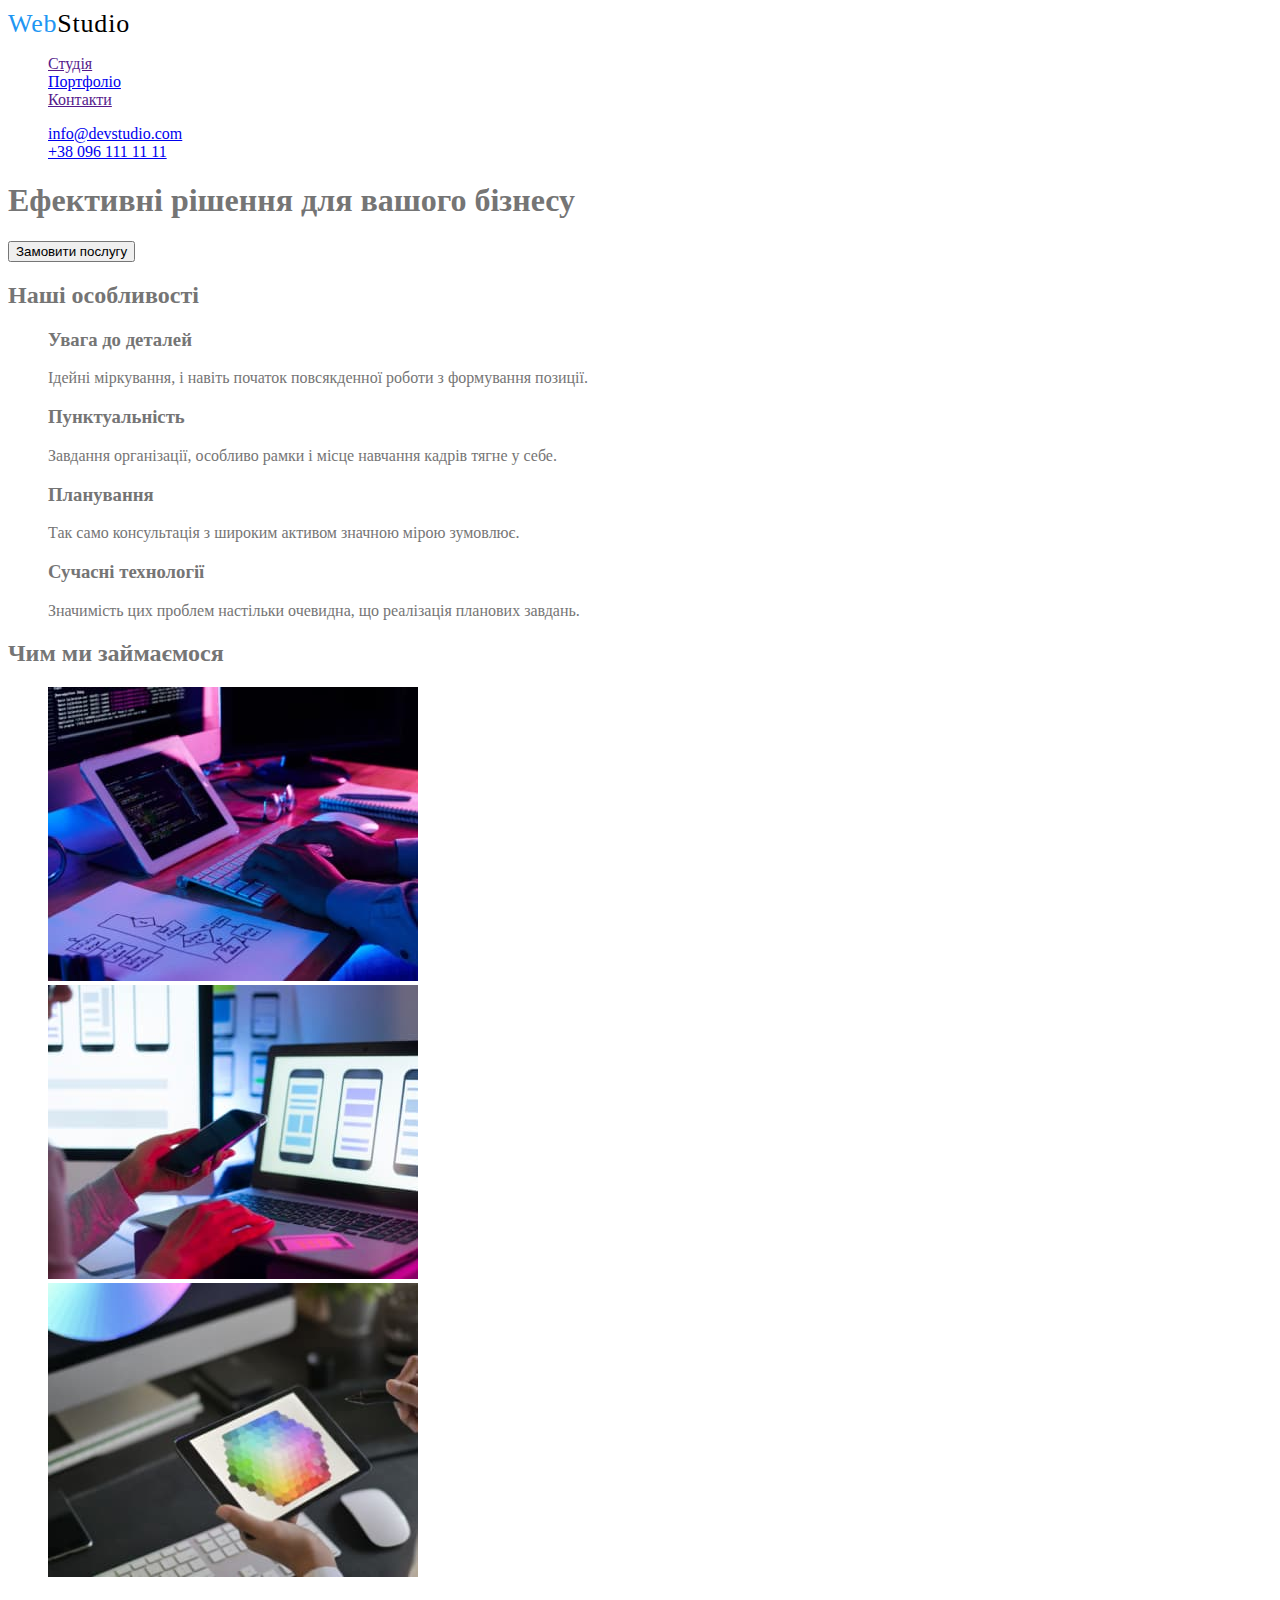
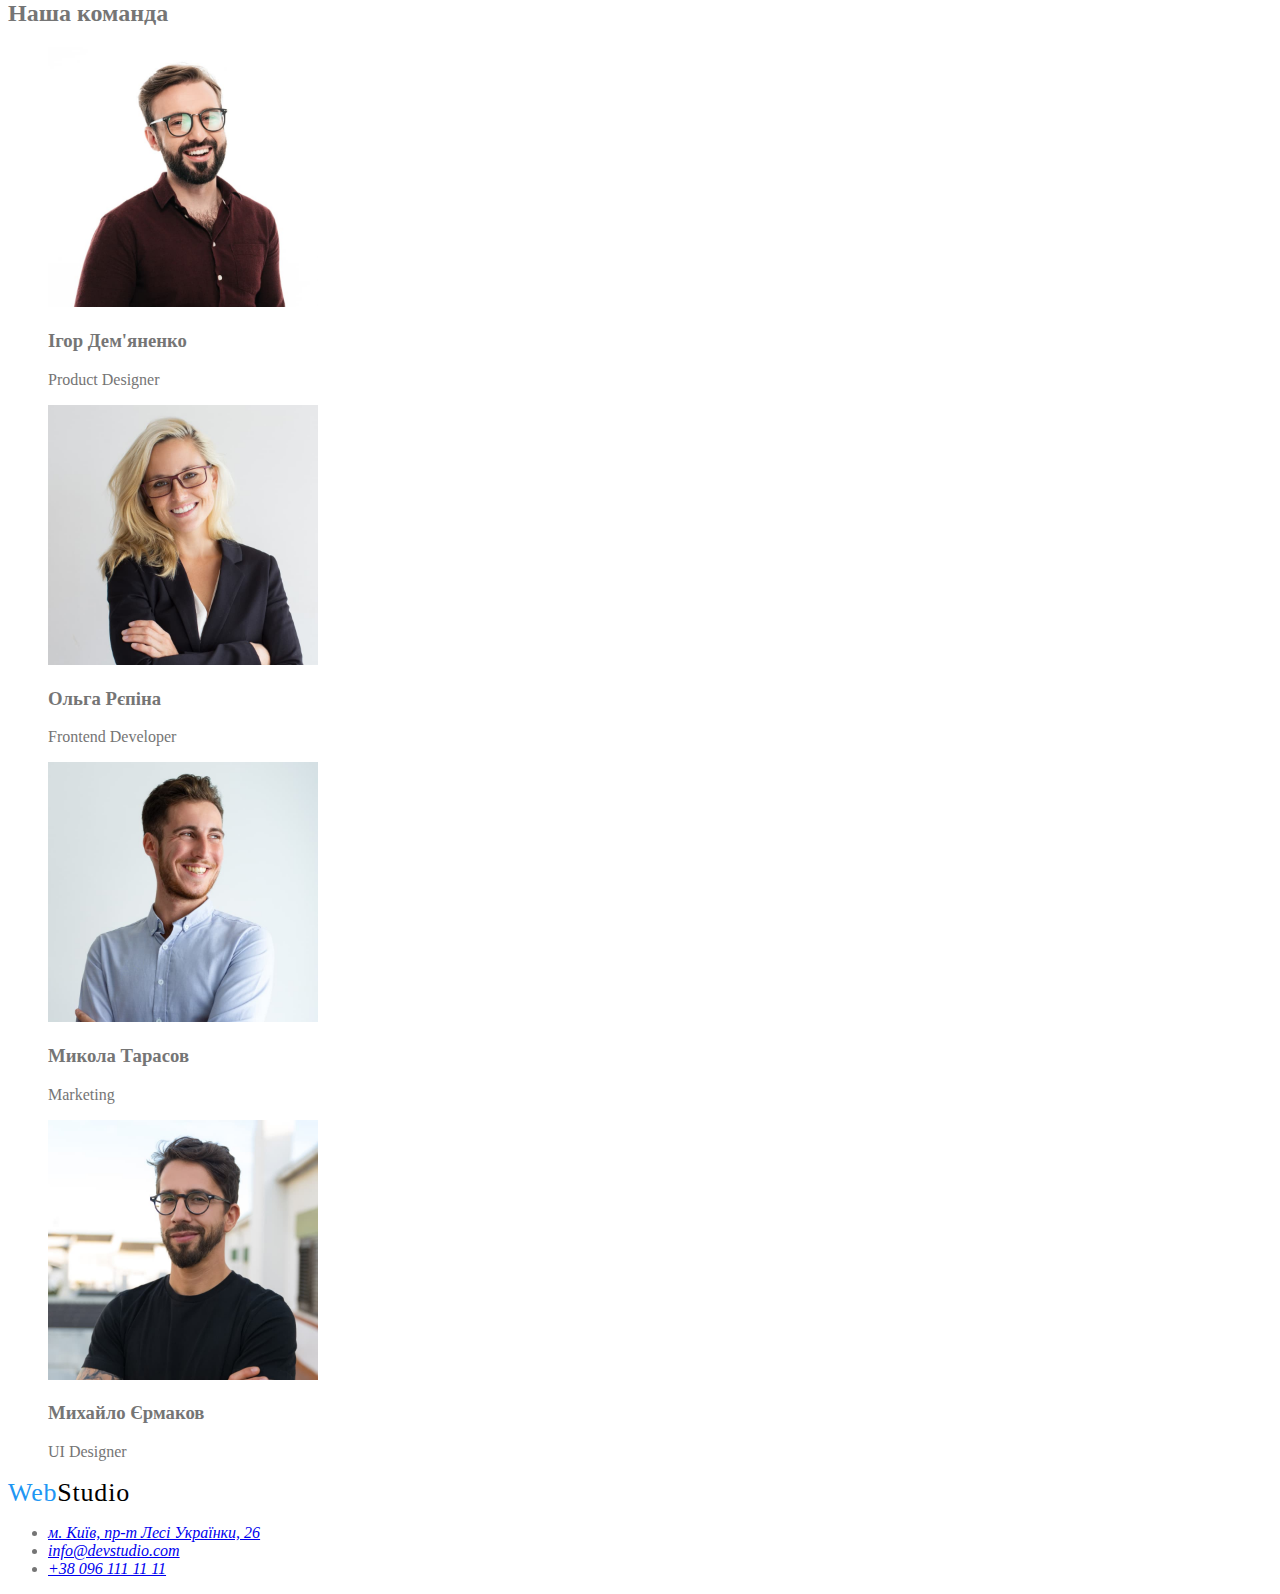
==== index.html @ 3d416637 "added css/classes/fixed some issues" ====
<!DOCTYPE html>
<html lang="uk">
  <head>
    <meta charset="UTF-8" />
    <meta http-equiv="X-UA-Compatible" content="IE=edge" />
    <meta name="viewport" content="width=device-width, initial-scale=1.0" />
    <title>WebStudio</title>
    <link rel="stylesheet" type="text/css" href="./css/styles.css" />
  </head>
  <body>
    <header class="page-header">
      <nav>
        <a href="/" class="logo">Web<span class="studio">Studio</span></a>

        <ul class="site-nav">
          <li><a href="" class="link">Студія</a></li>
          <li><a href="./portfolio.html" class="link">Портфоліо</a></li>
          <li><a href="" class="link">Контакти</a></li>
        </ul>
      </nav>
      <ul class="contact-list">
        <li>
          <a href="mailto:info@devstudio.com" class="mail">info@devstudio.com </a>
        </li>
        <li><a href="tel:+380961111111" class="tel">+38 096 111 11 11</a></li>
      </ul>
    </header>
    <main>
      <section class="hero">
        <h1 class="hero-title">Ефективні рішення для вашого бізнесу</h1>
        <button type="button">Замовити послугу</button>
      </section>
      <section class="section">
        <h2 class="section-title">Наші особливості</h2>
        <ul class="list">
          <li>
            <h3>Увага до деталей</h3>
            <p>Ідейні міркування, і навіть початок повсякденної роботи з формування позиції.</p>
          </li>
          <li>
            <h3>Пунктуальність</h3>
            <p>Завдання організації, особливо рамки і місце навчання кадрів тягне у себе.</p>
          </li>
          <li>
            <h3>Планування</h3>
            <p>Так само консультація з широким активом значною мірою зумовлює.</p>
          </li>
          <li>
            <h3>Сучасні технології</h3>
            <p>Значимість цих проблем настільки очевидна, що реалізація планових завдань.</p>
          </li>
        </ul>
      </section>
      <section class="section">
        <h2 class="section-title">Чим ми займаємося</h2>
        <ul class="list">
          <li><img src="./images/img1.jpg" alt="веб-розробка" width="370" /></li>
          <li><img src="./images/img2.jpg" alt="мобільна-розробка" width="370" /></li>
          <li><img src="./images/img3.jpg" alt="веб-дизайн" width="370" /></li>
        </ul>
      </section>
      <section class="section">
        <h2 class="section-title">Наша команда</h2>
        <ul class="list">
          <li>
            <img src="./images/image1.jpg" alt="фото-продакт-дизайнера" width="270" height="260" />
            <h3>Ігор Дем'яненко</h3>
            <p lang="en">Product Designer</p>
          </li>
          <li>
            <img
              src="./images/image2.jpg"
              alt="фото-фронт-енд-розробника"
              width="270"
              height="260"
            />
            <h3>Ольга Рєпіна</h3>
            <p lang="en">Frontend Developer</p>
          </li>
          <li>
            <img src="./images/image3.jpg" alt="фото-маркетолога" width="270" height="260" />
            <h3>Микола Тарасов</h3>
            <p lang="en">Marketing</p>
          </li>
          <li>
            <img src="./images/image4.jpg" alt="фото-юай-розробника" width="270" height="260" />
            <h3>Михайло Єрмаков</h3>
            <p lang="en">UI Designer</p>
          </li>
        </ul>
      </section>
    </main>

    <footer class="page-footer">
      <a href="/" class="logo">Web<span class="studio">Studio</span></a>

      <address>
        <ul class="contact-list-f">
          <li>
            <a
              href="https://goo.gl/maps/CPtrU1FHBa2aNyZL9"
              target="_blank"
              rel="noopener noreferrer nofollow"
              class="adress"
              >м. Київ, пр-т Лесі Українки, 26</a
            >
          </li>
          <li>
            <a href="mailto:info@devstudio.com" class="mail">info@devstudio.com </a>
          </li>
          <li><a href="tel:+380961111111" class="tel">+38 096 111 11 11</a></li>
        </ul>
      </address>
    </footer>
  </body>
</html>
---- css/styles.css ----
:root {
    --primary-text-color: rgba(117, 117, 117, 1);
    --title-text-color: rgba(33, 33, 33, 1);
    --accent-color: #2196F3;
    --alt-color: #ffffff;
}
/* logo */
.logo {
   color: var(--accent-color);
font-family: 'Raleway';
    font-size: 26px;
    line-height: 31px;
   letter-spacing: 0.03em;
text-decoration: none;
}
/* second part of the logo */
.studio {
    color: #000000;
    }
body {
    background-color: #fff;
    color: rgba(117, 117, 117, 1);
}

.list, .site-nav, .contact-list {
    list-style: none;
}
.site-nav .link:hover,
.site-nav .link:focus {
    color: var(--accent-color);
}
.contact-list:hover,
.contact-list:focus {
color: var(--accent-color);

}
.contact-list {
    color: rgba(117, 117, 117, 1);
    text-decoration: none;
}
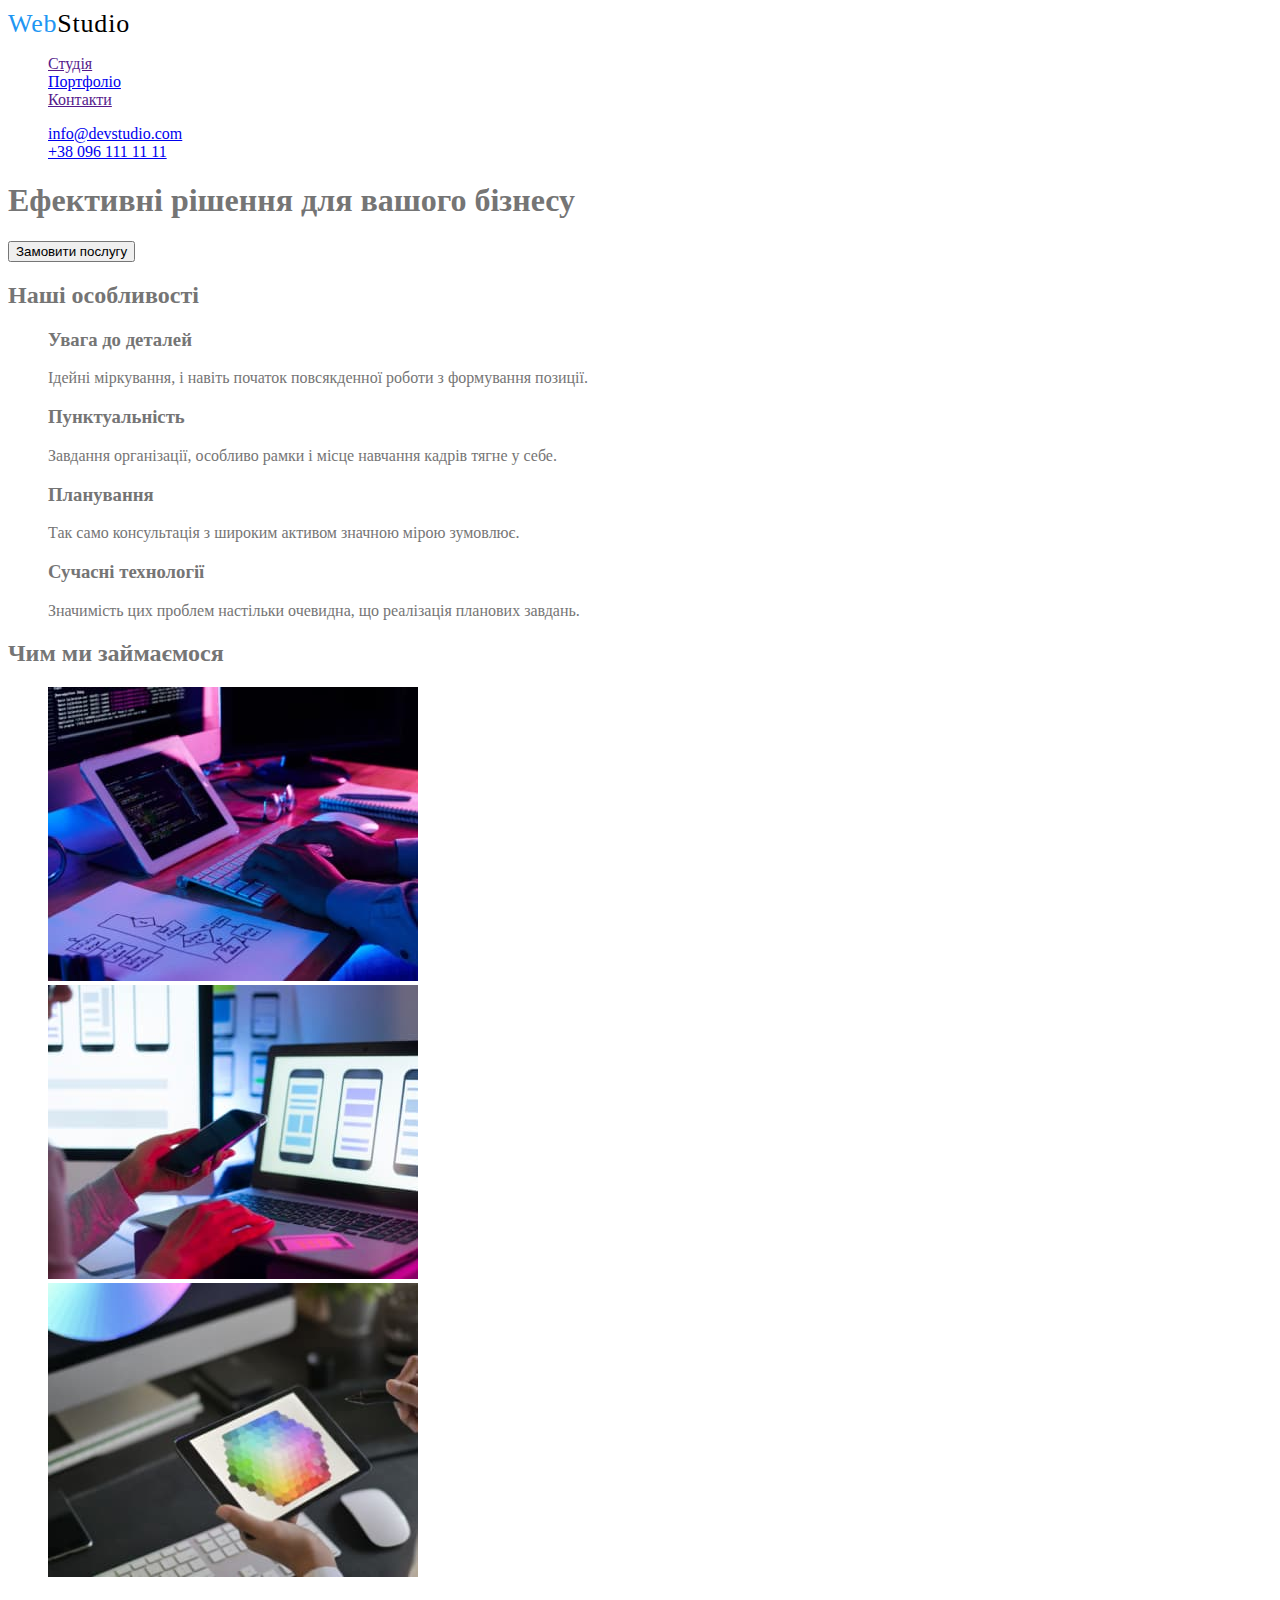
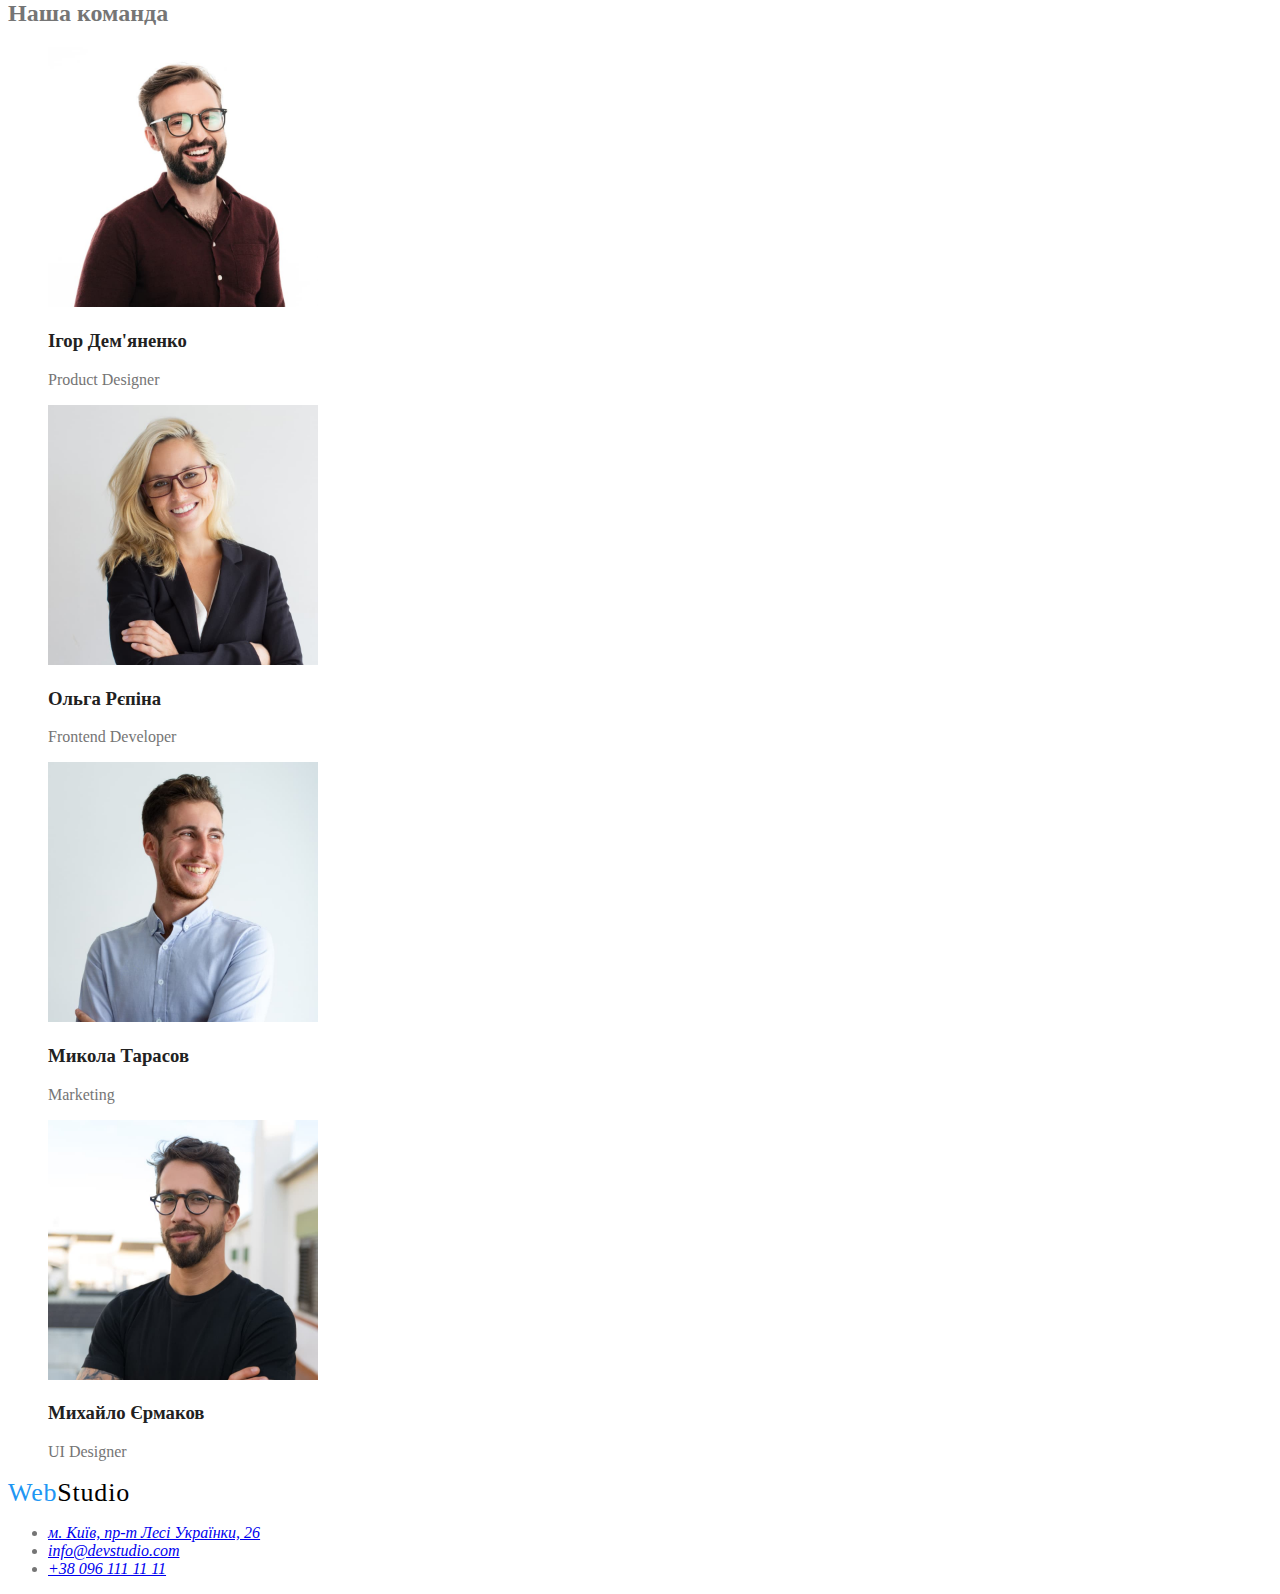
==== commit ae54bf54: "added classes/selectors" ====
--- a/index.html
+++ b/index.html
@@ -64,8 +64,8 @@
         <ul class="list">
           <li>
             <img src="./images/image1.jpg" alt="фото-продакт-дизайнера" width="270" height="260" />
-            <h3>Ігор Дем'яненко</h3>
-            <p lang="en">Product Designer</p>
+            <h3 class="team">Ігор Дем'яненко</h3>
+            <p lang="en" class="proffesion">Product Designer</p>
           </li>
           <li>
             <img
@@ -74,18 +74,18 @@
               width="270"
               height="260"
             />
-            <h3>Ольга Рєпіна</h3>
-            <p lang="en">Frontend Developer</p>
+            <h3 class="team">Ольга Рєпіна</h3>
+            <p lang="en" class="proffesion">Frontend Developer</p>
           </li>
           <li>
             <img src="./images/image3.jpg" alt="фото-маркетолога" width="270" height="260" />
-            <h3>Микола Тарасов</h3>
-            <p lang="en">Marketing</p>
+            <h3 class="team">Микола Тарасов</h3>
+            <p lang="en" class="proffesion">Marketing</p>
           </li>
           <li>
             <img src="./images/image4.jpg" alt="фото-юай-розробника" width="270" height="260" />
-            <h3>Михайло Єрмаков</h3>
-            <p lang="en">UI Designer</p>
+            <h3 class="team">Михайло Єрмаков</h3>
+            <p lang="en" class="proffesion">UI Designer</p>
           </li>
         </ul>
       </section>
--- a/css/styles.css
+++ b/css/styles.css
@@ -38,6 +38,13 @@
     color: rgba(117, 117, 117, 1);
     text-decoration: none;
 }
+.team, .project-name {
+color: var(--title-text-color);
+font-family: roboto;
+}
+.proffesion, .project-info {
+    color: var(--primary-text-color);
+}
 
 
 
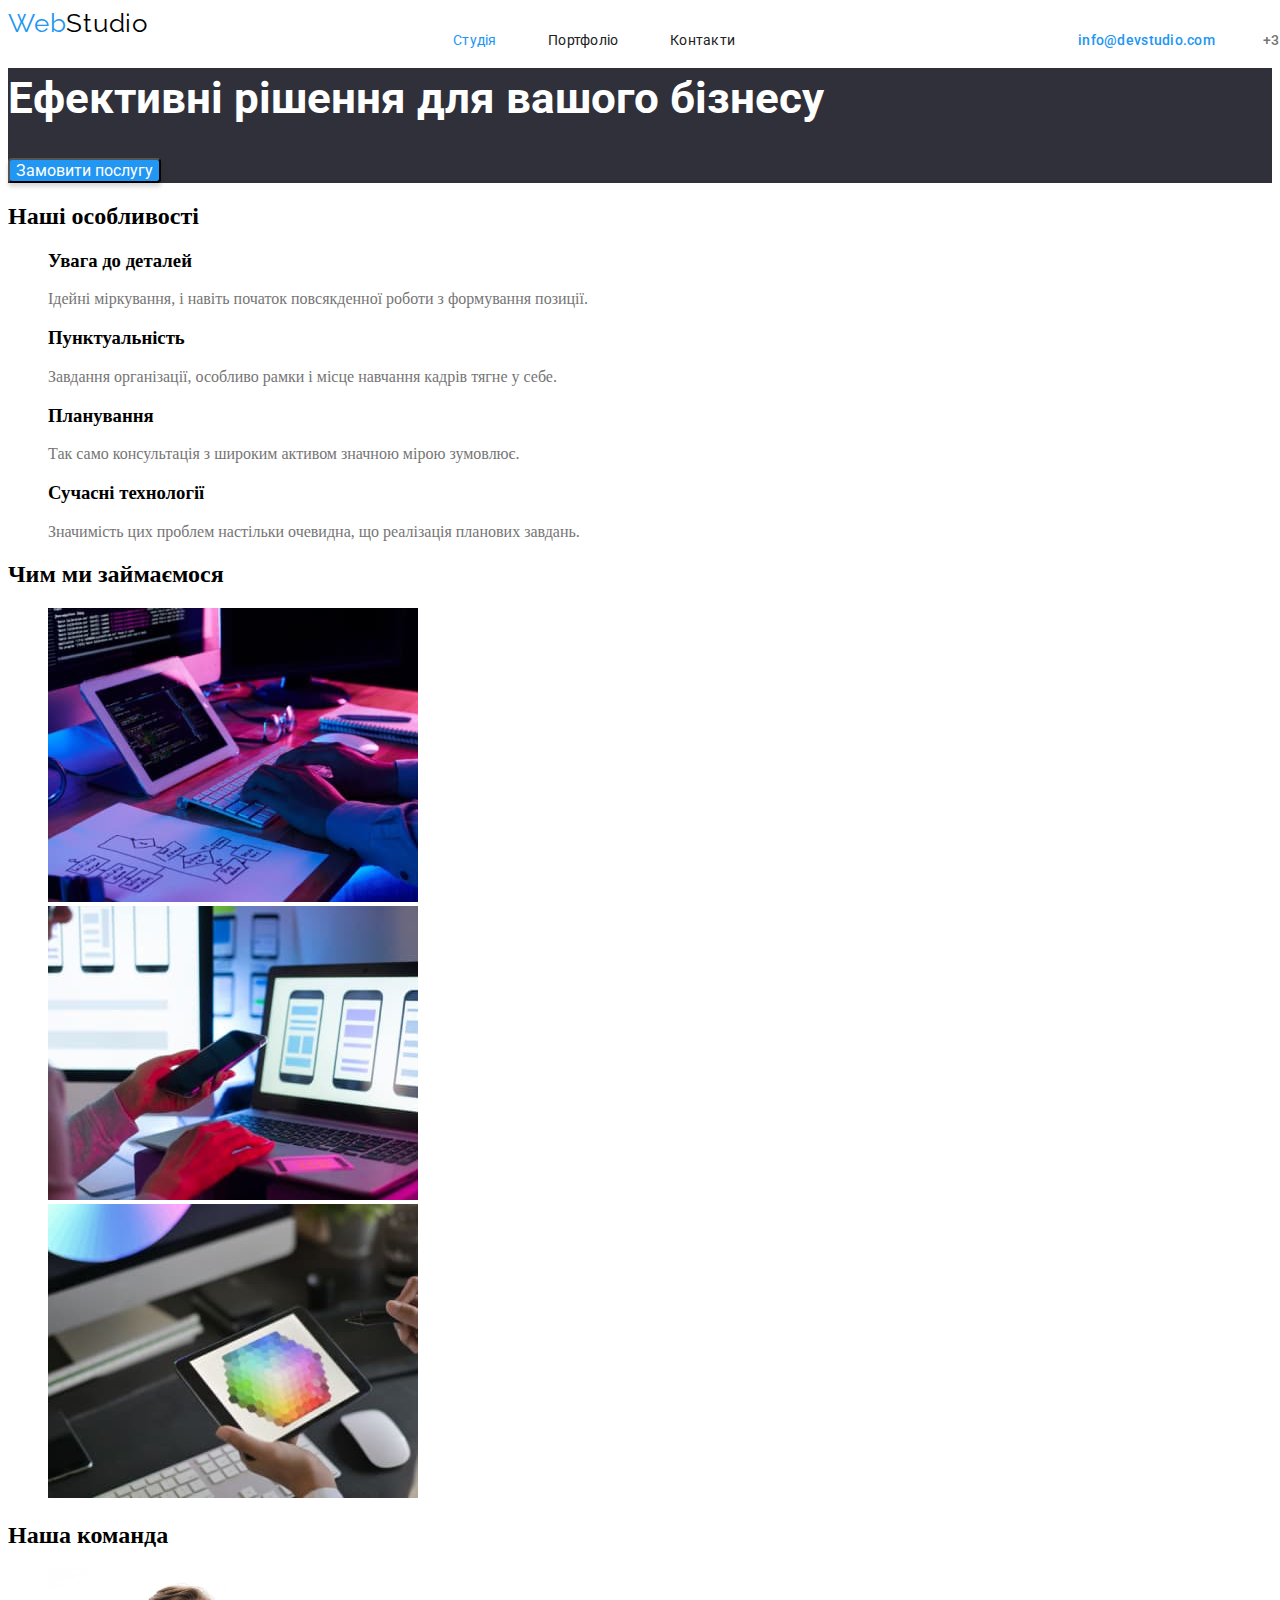
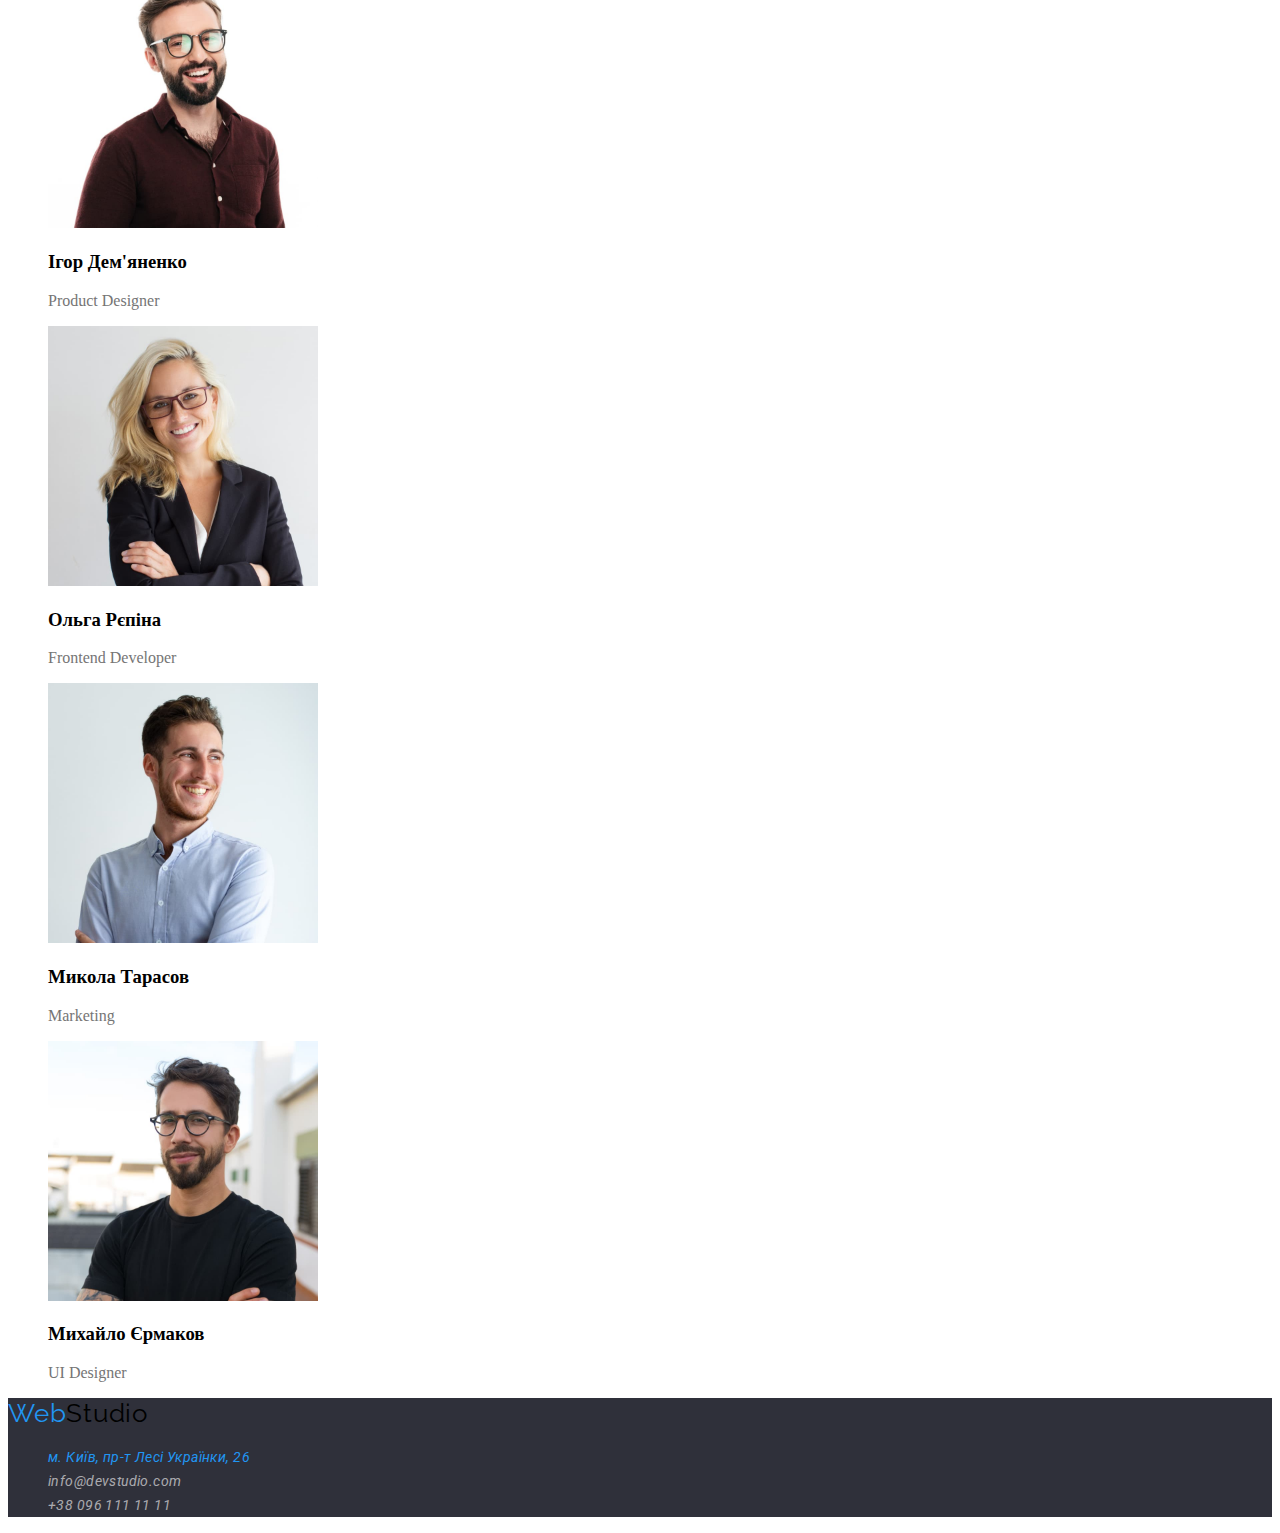
==== commit 0e88ae85: "added header and footer styling" ====
--- a/index.html
+++ b/index.html
@@ -5,49 +5,63 @@
     <meta http-equiv="X-UA-Compatible" content="IE=edge" />
     <meta name="viewport" content="width=device-width, initial-scale=1.0" />
     <title>WebStudio</title>
+    <link rel="preconnect" href="https://fonts.googleapis.com" />
+    <link rel="preconnect" href="https://fonts.gstatic.com" crossorigin />
+    <link
+      href="https://fonts.googleapis.com/css2?family=Raleway:wght@700&family=Roboto:wght@400;500;700;900&display=swap"
+      rel="stylesheet"
+    />
     <link rel="stylesheet" type="text/css" href="./css/styles.css" />
   </head>
   <body>
     <header class="page-header">
       <nav>
-        <a href="/" class="logo">Web<span class="studio">Studio</span></a>
+        <a href="/" class="logo">Web<span class="studio-word">Studio</span></a>
 
         <ul class="site-nav">
-          <li><a href="" class="link">Студія</a></li>
-          <li><a href="./portfolio.html" class="link">Портфоліо</a></li>
-          <li><a href="" class="link">Контакти</a></li>
+          <li><a href="" class="studio">Студія</a></li>
+          <li><a href="./portfolio.html" class="portfolio">Портфоліо</a></li>
+          <li><a href="" class="contacts">Контакти</a></li>
         </ul>
       </nav>
-      <ul class="contact-list">
+      <ul class="contacts-top">
         <li>
-          <a href="mailto:info@devstudio.com" class="mail">info@devstudio.com </a>
+          <a href="mailto:info@devstudio.com" class="mail-top">info@devstudio.com </a>
         </li>
-        <li><a href="tel:+380961111111" class="tel">+38 096 111 11 11</a></li>
+        <li><a href="tel:+380961111111" class="tel-top">+38 096 111 11 11</a></li>
       </ul>
     </header>
     <main>
       <section class="hero">
         <h1 class="hero-title">Ефективні рішення для вашого бізнесу</h1>
-        <button type="button">Замовити послугу</button>
+        <button type="button" class="order-button">Замовити послугу</button>
       </section>
-      <section class="section">
+      <section class="second-section">
         <h2 class="section-title">Наші особливості</h2>
         <ul class="list">
           <li>
             <h3>Увага до деталей</h3>
-            <p>Ідейні міркування, і навіть початок повсякденної роботи з формування позиції.</p>
+            <p class="section-text">
+              Ідейні міркування, і навіть початок повсякденної роботи з формування позиції.
+            </p>
           </li>
           <li>
             <h3>Пунктуальність</h3>
-            <p>Завдання організації, особливо рамки і місце навчання кадрів тягне у себе.</p>
+            <p class="section-text">
+              Завдання організації, особливо рамки і місце навчання кадрів тягне у себе.
+            </p>
           </li>
           <li>
             <h3>Планування</h3>
-            <p>Так само консультація з широким активом значною мірою зумовлює.</p>
+            <p class="section-text">
+              Так само консультація з широким активом значною мірою зумовлює.
+            </p>
           </li>
           <li>
             <h3>Сучасні технології</h3>
-            <p>Значимість цих проблем настільки очевидна, що реалізація планових завдань.</p>
+            <p class="section-text">
+              Значимість цих проблем настільки очевидна, що реалізація планових завдань.
+            </p>
           </li>
         </ul>
       </section>
@@ -92,23 +106,23 @@
     </main>
 
     <footer class="page-footer">
-      <a href="/" class="logo">Web<span class="studio">Studio</span></a>
+      <a href="/" class="logo">Web<span class="studio-word">Studio</span></a>
 
       <address>
-        <ul class="contact-list-f">
+        <ul class="contacts-bottom">
           <li>
             <a
               href="https://goo.gl/maps/CPtrU1FHBa2aNyZL9"
               target="_blank"
               rel="noopener noreferrer nofollow"
-              class="adress"
+              class="adress-bottom"
               >м. Київ, пр-т Лесі Українки, 26</a
             >
           </li>
           <li>
-            <a href="mailto:info@devstudio.com" class="mail">info@devstudio.com </a>
+            <a href="mailto:info@devstudio.com" class="mail-bottom">info@devstudio.com </a>
           </li>
-          <li><a href="tel:+380961111111" class="tel">+38 096 111 11 11</a></li>
+          <li><a href="tel:+380961111111" class="tel-bottom">+38 096 111 11 11</a></li>
         </ul>
       </address>
     </footer>
--- a/css/styles.css
+++ b/css/styles.css
@@ -3,10 +3,11 @@
     --title-text-color: rgba(33, 33, 33, 1);
     --accent-color: #2196F3;
     --alt-color: #ffffff;
+    --alt-dark-color: #2F303A;
 }
 /* logo */
 .logo {
-   color: var(--accent-color);
+ color: var(--accent-color);
 font-family: 'Raleway';
     font-size: 26px;
     line-height: 31px;
@@ -14,36 +15,170 @@
 text-decoration: none;
 }
 /* second part of the logo */
-.studio {
+.studio-word {
     color: #000000;
     }
-body {
+.body {
     background-color: #fff;
-    color: rgba(117, 117, 117, 1);
+    color: rgba(33, 33, 33, 1);
+    font-family: 'Roboto', sans-serif;
 }
-
-.list, .site-nav, .contact-list {
+/* basic style fixing */
+.list, .site-nav, .contacts-top, .contacts-bottom {
     list-style: none;
 }
-.site-nav .link:hover,
-.site-nav .link:focus {
+/* hover prop */
+.studio, .portfolio, .contacts {
+    text-decoration: none;
+}
+.studio {
+    position: absolute;
+        width: 45px;
+        height: 16px;
+        left: 453px;
+        top: 32px;
+    
+        font-family: 'Roboto';
+        font-size: 14px;
+        line-height: 16px;
+        letter-spacing: 0.02em;
+    
+         color: #212121;
+}
+.portfolio {
+    position: absolute;
+        width: 72px;
+        height: 16px;
+        left: 548px;
+        top: 32px;
+    
+        font-family: 'Roboto';
+        font-size: 14px;
+        line-height: 16px;
+        letter-spacing: 0.02em;
+    
+        color: #212121;
+}
+.contacts {
+    position: absolute;
+        width: 64px;
+        height: 16px;
+        left: 670px;
+        top: 32px;
+    
+        font-family: 'Roboto';
+        font-size: 14px;
+        line-height: 16px;
+        letter-spacing: 0.02em;
+    
+        color: #212121;
+}
+.studio, .contacts:hover,
+.studio, .contacts:focus {
+color: var(--accent-color);
+}
+.portfolio:hover, 
+.portfolio:focus {
+color: var(--accent-color);
+}
+ /* contacts hover prop */
+    .mail-top, .tel-top, .mail-bottom, .tel-bottom, .adress-bottom {
+        text-decoration: none;
+    } 
+    .tel-top {
+        position: absolute;
+            width: 122px;
+            height: 16px;
+            left: 1263px;
+            top: 32px;
+        
+            font-family: 'Roboto';
+            font-style: normal;
+            font-weight: 500;
+            font-size: 14px;
+            line-height: 16px;
+            letter-spacing: 0.02em;
+        
+            color: #757575;
+    } 
+    .mail-top {
+    position: absolute;
+        width: 135px;
+        height: 16px;
+        left: 1078px;
+        top: 32px;
+    
+        font-family: 'Roboto';
+        font-style: normal;
+        font-weight: 500;
+        font-size: 14px;
+        line-height: 16px;
+        letter-spacing: 0.02em;
+    
+        color: #757575;
+    }
+.mail-top, .tel-top:hover,
+.mail-top, .tel-top:focus {
     color: var(--accent-color);
 }
-.contact-list:hover,
-.contact-list:focus {
-color: var(--accent-color);
-
+/* text for p */
+.proffesion, .section-text, .project-info {
+    color: var(--primary-text-color);
 }
-.contact-list {
-    color: rgba(117, 117, 117, 1);
-    text-decoration: none;
+/* footer prop */
+.page-footer {
+   background: var(--alt-dark-color);
 }
-.team, .project-name {
-color: var(--title-text-color);
-font-family: roboto;
+.adress-bottom {
+    
+    font-family: 'Roboto';
+    font-size: 14px;
+    line-height: 24px;
+    letter-spacing: 0.03em;
+    
+    color: #FFFFFF;
 }
-.proffesion, .project-info {
-    color: var(--primary-text-color);
+.mail-bottom {
+   font-family: 'Roboto';
+    font-size: 14px;
+    line-height: 24px;
+    letter-spacing: 0.03em;
+    color: rgba(255, 255, 255, 0.6);
+}
+.tel-bottom {
+    font-family: 'Roboto';
+    font-size: 14px;
+    line-height: 24px;
+    letter-spacing: 0.03em;
+    color: rgba(255, 255, 255, 0.6);
+}
+.adress-bottom, .mail-bottom:hover,
+.adress-bottom,.mail-bottom:focus {
+    color: var(--accent-color);
+}
+.tel-bottom:hover,
+.tel-bottom:focus {
+    color: var(--accent-color);
+}
+.hero {
+  background: var(--alt-dark-color);
+}
+.hero-title {
+    font-family: 'Roboto';
+        font-size: 44px;
+        line-height: 60px;
+    color: var(--alt-color);
+}
+.order-button {
+    
+        font-family: 'Roboto';
+        font-size: 16px;
+        color: var(--alt-color);
+}
+.order-button {
+background: #2196F3;
+box-shadow: 0px 4px 4px rgba(0, 0, 0, 0.15);
+border-radius: 4px;
 }
 
 
@@ -52,3 +187,4 @@
 
 
 
+
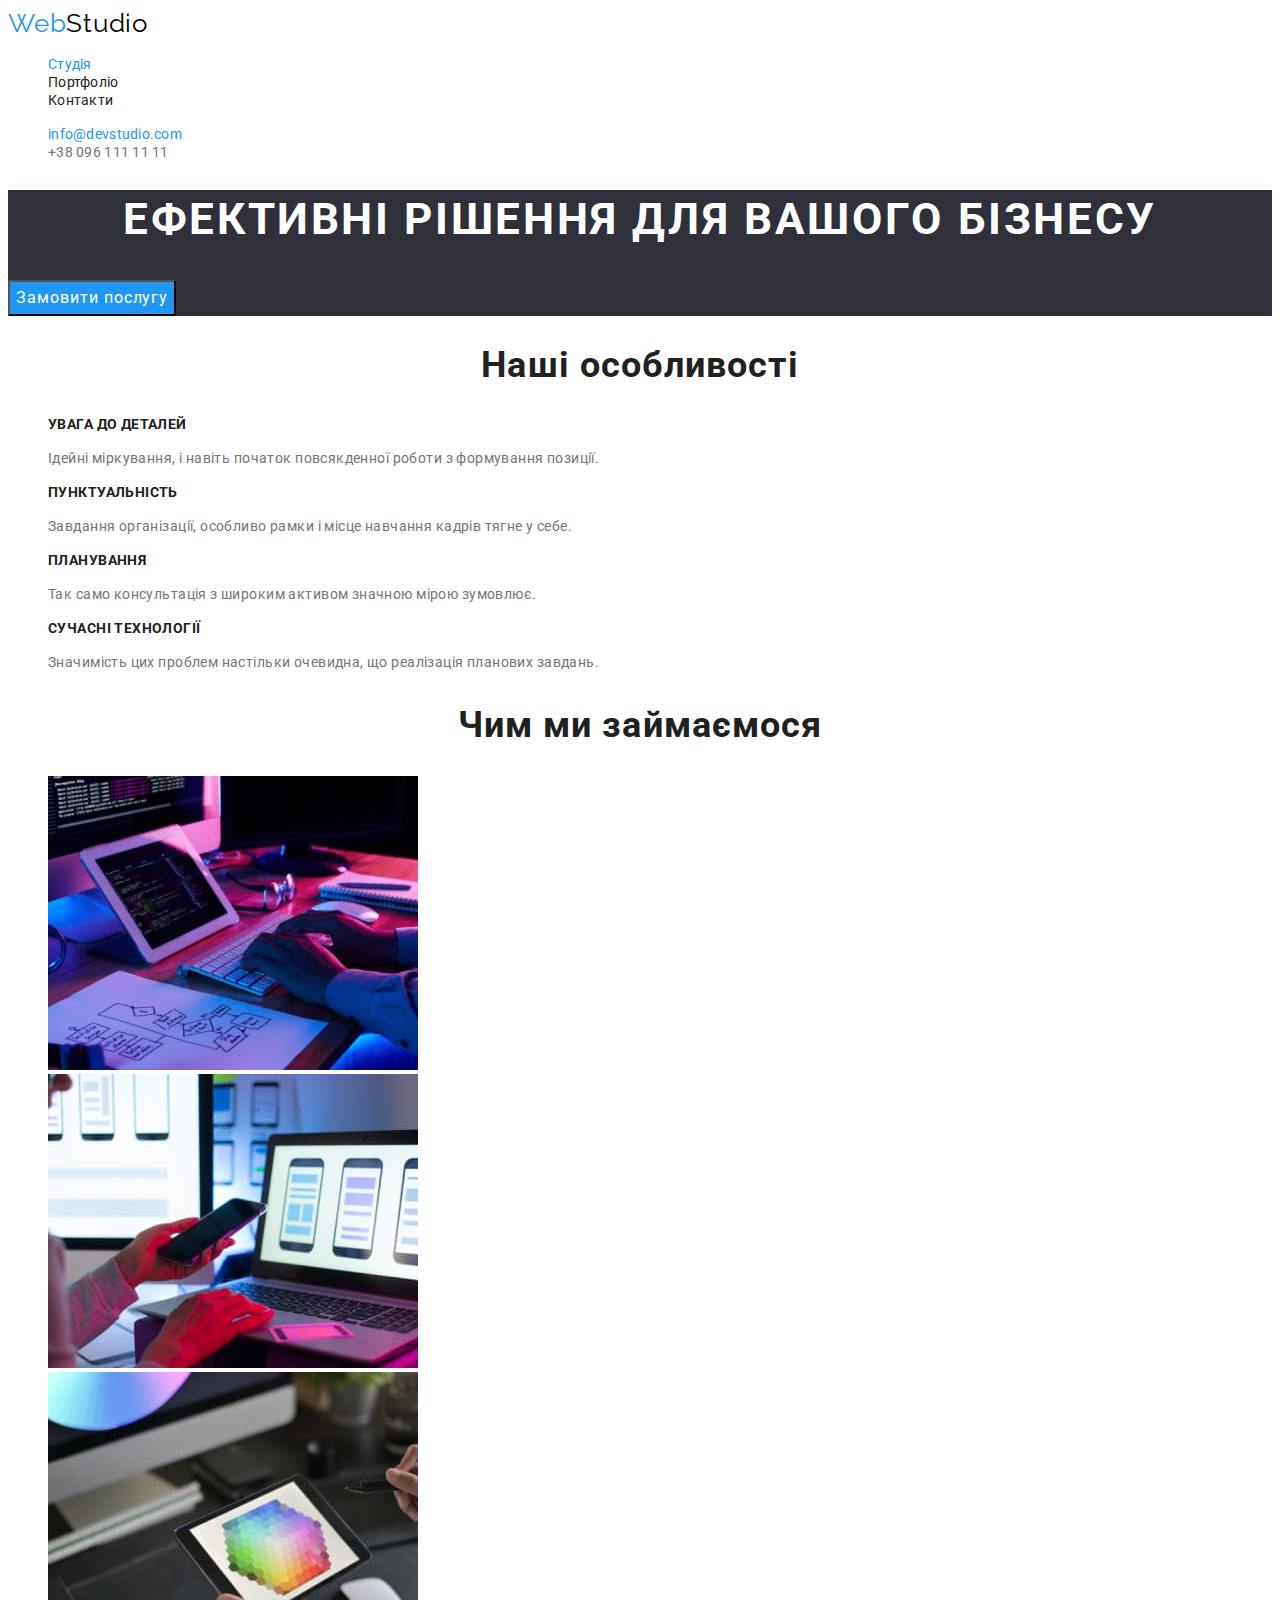
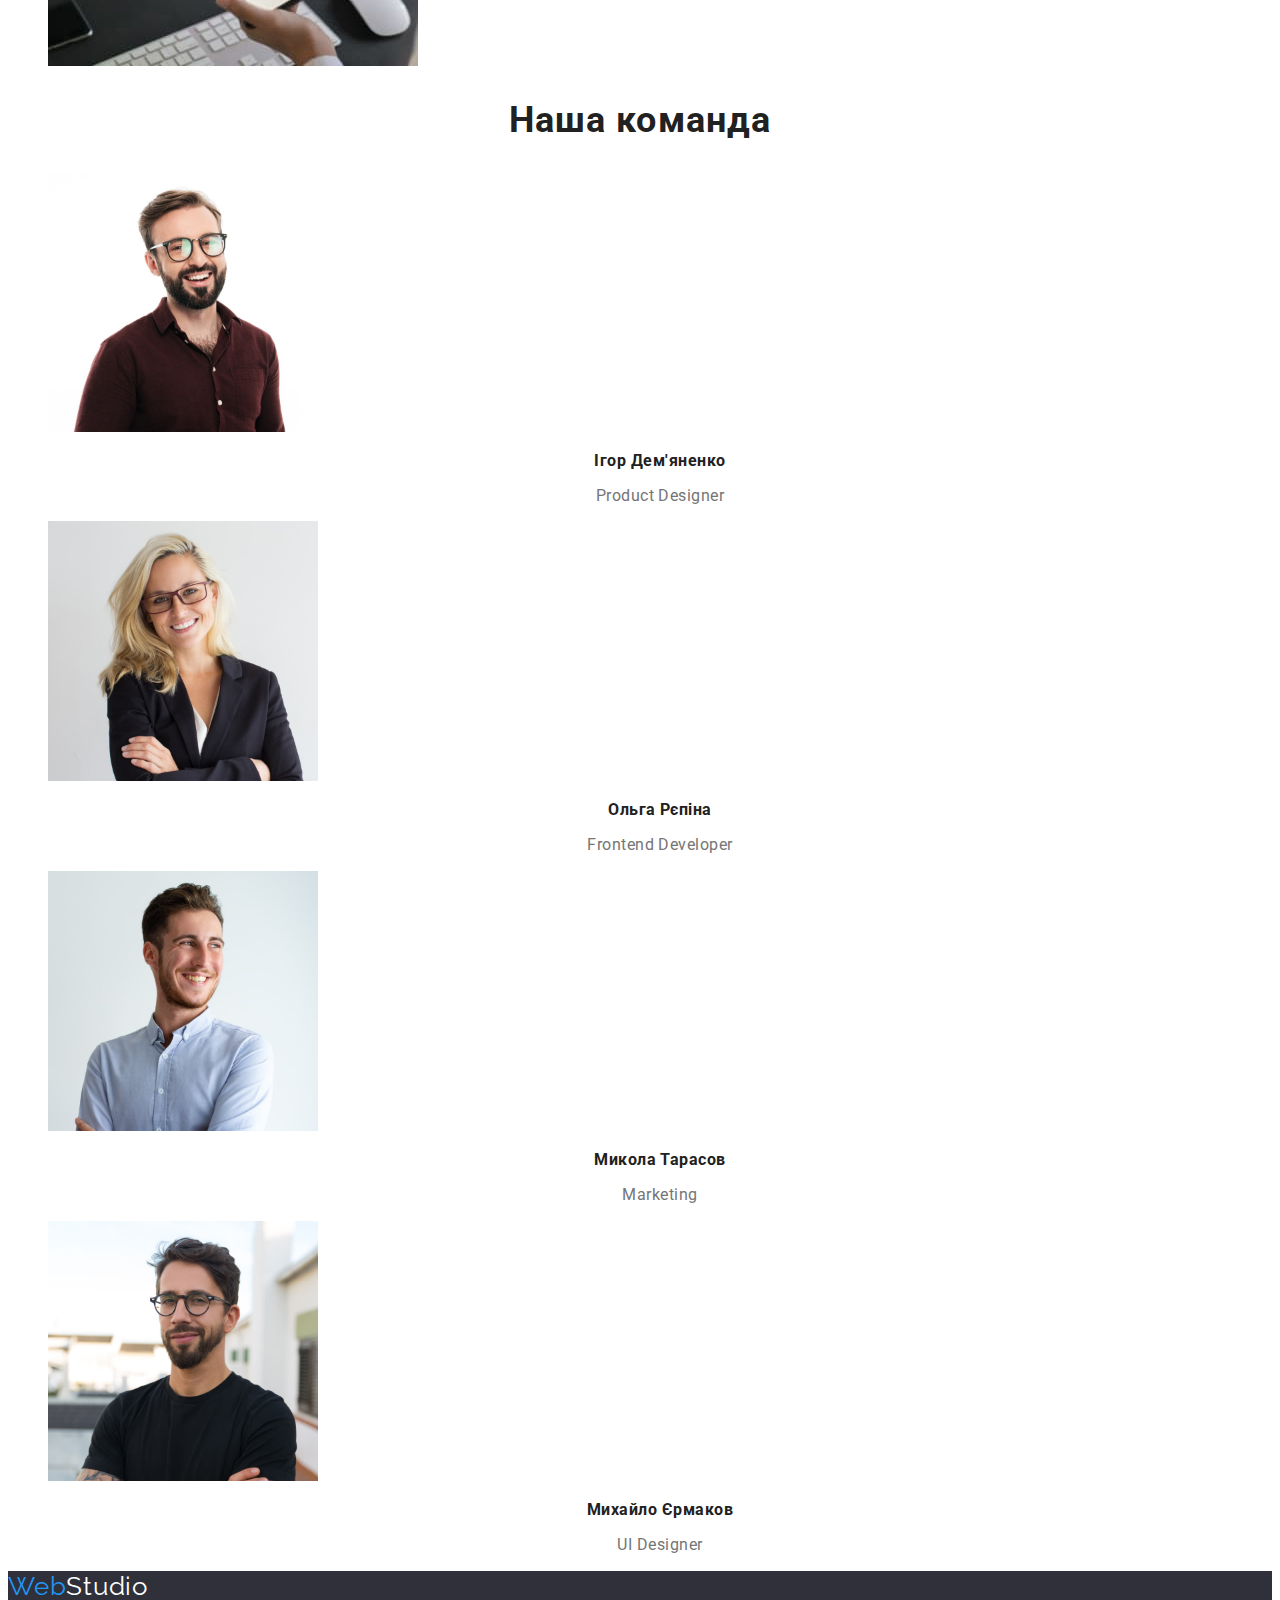
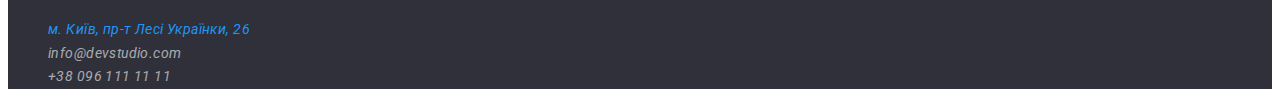
==== commit 8c33337f: "fixed class names, added text prop" ====
--- a/index.html
+++ b/index.html
@@ -40,25 +40,25 @@
         <h2 class="section-title">Наші особливості</h2>
         <ul class="list">
           <li>
-            <h3>Увага до деталей</h3>
+            <h3 class="info-title">Увага до деталей</h3>
             <p class="section-text">
               Ідейні міркування, і навіть початок повсякденної роботи з формування позиції.
             </p>
           </li>
           <li>
-            <h3>Пунктуальність</h3>
+            <h3 class="info-title">Пунктуальність</h3>
             <p class="section-text">
               Завдання організації, особливо рамки і місце навчання кадрів тягне у себе.
             </p>
           </li>
           <li>
-            <h3>Планування</h3>
+            <h3 class="info-title">Планування</h3>
             <p class="section-text">
               Так само консультація з широким активом значною мірою зумовлює.
             </p>
           </li>
           <li>
-            <h3>Сучасні технології</h3>
+            <h3 class="info-title">Сучасні технології</h3>
             <p class="section-text">
               Значимість цих проблем настільки очевидна, що реалізація планових завдань.
             </p>
@@ -74,7 +74,7 @@
         </ul>
       </section>
       <section class="section">
-        <h2 class="section-title">Наша команда</h2>
+        <h2 class="section-title-team">Наша команда</h2>
         <ul class="list">
           <li>
             <img src="./images/image1.jpg" alt="фото-продакт-дизайнера" width="270" height="260" />
@@ -106,7 +106,7 @@
     </main>
 
     <footer class="page-footer">
-      <a href="/" class="logo">Web<span class="studio-word">Studio</span></a>
+      <a href="/" class="logo">Web<span class="studio-word-footer">Studio</span></a>
 
       <address>
         <ul class="contacts-bottom">
--- a/css/styles.css
+++ b/css/styles.css
@@ -7,24 +7,27 @@
 }
 /* logo */
 .logo {
- color: var(--accent-color);
+color: var(--accent-color);
 font-family: 'Raleway';
-    font-size: 26px;
-    line-height: 31px;
-   letter-spacing: 0.03em;
+font-size: 26px;
+line-height: 1.19;
+letter-spacing: 0.03em;
 text-decoration: none;
 }
 /* second part of the logo */
 .studio-word {
     color: #000000;
     }
+.studio-word-footer {
+    color: var(--alt-color);
+}    
 .body {
     background-color: #fff;
-    color: rgba(33, 33, 33, 1);
+    color: var(--title-text-color);
     font-family: 'Roboto', sans-serif;
 }
 /* basic style fixing */
-.list, .site-nav, .contacts-top, .contacts-bottom {
+.list, .site-nav, .contacts-top, .contacts-bottom, .portfolio-button-list {
     list-style: none;
 }
 /* hover prop */
@@ -32,46 +35,26 @@
     text-decoration: none;
 }
 .studio {
-    position: absolute;
-        width: 45px;
-        height: 16px;
-        left: 453px;
-        top: 32px;
+font-family: 'Roboto';
+font-size: 14px;
+line-height: 1.14;
+letter-spacing: 0.02em;
+color: var(--title-text-color);
+}
+.portfolio {
+font-family: 'Roboto';
+font-size: 14px;
+line-height: 1.14;
+letter-spacing: 0.02em;
     
-        font-family: 'Roboto';
-        font-size: 14px;
-        line-height: 16px;
-        letter-spacing: 0.02em;
-    
-         color: #212121;
-}
-.portfolio {
-    position: absolute;
-        width: 72px;
-        height: 16px;
-        left: 548px;
-        top: 32px;
-    
-        font-family: 'Roboto';
-        font-size: 14px;
-        line-height: 16px;
-        letter-spacing: 0.02em;
-    
-        color: #212121;
+color: var(--title-text-color);
 }
 .contacts {
-    position: absolute;
-        width: 64px;
-        height: 16px;
-        left: 670px;
-        top: 32px;
-    
-        font-family: 'Roboto';
-        font-size: 14px;
-        line-height: 16px;
-        letter-spacing: 0.02em;
-    
-        color: #212121;
+font-family: 'Roboto';
+font-size: 14px;
+line-height: 1.14;
+letter-spacing: 0.02em;
+color: var(--title-text-color);
 }
 .studio, .contacts:hover,
 .studio, .contacts:focus {
@@ -82,40 +65,24 @@
 color: var(--accent-color);
 }
  /* contacts hover prop */
-    .mail-top, .tel-top, .mail-bottom, .tel-bottom, .adress-bottom {
-        text-decoration: none;
+.mail-top, .tel-top, .mail-bottom, .tel-bottom, .adress-bottom {
+text-decoration: none;
     } 
     .tel-top {
-        position: absolute;
-            width: 122px;
-            height: 16px;
-            left: 1263px;
-            top: 32px;
+font-family: 'Roboto';
+font-size: 14px;
+line-height: 1.14;
+letter-spacing: 0.02em;
         
-            font-family: 'Roboto';
-            font-style: normal;
-            font-weight: 500;
-            font-size: 14px;
-            line-height: 16px;
-            letter-spacing: 0.02em;
-        
-            color: #757575;
+    color: var(--primary-text-color);
     } 
     .mail-top {
-    position: absolute;
-        width: 135px;
-        height: 16px;
-        left: 1078px;
-        top: 32px;
+font-family: 'Roboto';
+font-size: 14px;
+line-height: 1.14;
+letter-spacing: 0.02em;
     
-        font-family: 'Roboto';
-        font-style: normal;
-        font-weight: 500;
-        font-size: 14px;
-        line-height: 16px;
-        letter-spacing: 0.02em;
-    
-        color: #757575;
+        color: var(--primary-text-color);
     }
 .mail-top, .tel-top:hover,
 .mail-top, .tel-top:focus {
@@ -130,27 +97,25 @@
    background: var(--alt-dark-color);
 }
 .adress-bottom {
-    
-    font-family: 'Roboto';
-    font-size: 14px;
-    line-height: 24px;
-    letter-spacing: 0.03em;
-    
-    color: #FFFFFF;
+font-family: 'Roboto';
+font-size: 14px;
+line-height: 1.71;
+letter-spacing: 0.03em;
+color: rgba(255, 255, 255, 1);
 }
 .mail-bottom {
-   font-family: 'Roboto';
-    font-size: 14px;
-    line-height: 24px;
-    letter-spacing: 0.03em;
-    color: rgba(255, 255, 255, 0.6);
+font-family: 'Roboto';
+font-size: 14px;
+line-height: 1.71;
+letter-spacing: 0.03em;
+color: rgba(255, 255, 255, 0.6);
 }
 .tel-bottom {
-    font-family: 'Roboto';
-    font-size: 14px;
-    line-height: 24px;
-    letter-spacing: 0.03em;
-    color: rgba(255, 255, 255, 0.6);
+font-family: 'Roboto';
+font-size: 14px;
+line-height: 1.71;
+letter-spacing: 0.03em;
+color: rgba(255, 255, 255, 0.6);
 }
 .adress-bottom, .mail-bottom:hover,
 .adress-bottom,.mail-bottom:focus {
@@ -164,27 +129,109 @@
   background: var(--alt-dark-color);
 }
 .hero-title {
+font-family: 'Roboto';
+font-size: 44px;
+line-height: 1.36;
+text-align: center;
+letter-spacing: 0.06em;
+text-transform: uppercase;
+color: var(--alt-color);
+}
+.order-button {
+font-family: 'Roboto';
+color: var(--alt-color);
+background: var(--accent-color);
+font-size: 16px;
+line-height: 1.87;
+align-items: center;
+text-align: center;
+letter-spacing: 0.06em;
+cursor: pointer;
+
+}
+.info-title {
+font-family: 'Roboto';
+font-size: 14px;
+line-height: 1.14;
+letter-spacing: 0.03em;
+text-transform: uppercase;
+color: var(--title-text-color);
+}
+.section-text {
+font-family: 'Roboto';
+font-size: 14px;
+line-height: 1.71;
+letter-spacing: 0.03em;
+color: var(--primary-text-color);
+}
+.section-title {
+font-family: 'Roboto';
+font-size: 36px;
+line-height: 1.16;
+text-align: center;
+letter-spacing: 0.03em;
+color: var(--title-text-color);
+}
+.section-title-team {
+font-family: 'Roboto';
+font-size: 36px;
+line-height: 1.16;
+text-align: center;
+letter-spacing: 0.03em;
+color: var(--title-text-color);
+}
+.team {
+font-family: 'Roboto';
+font-size: 16px;
+line-height: 1.18;
+text-align: center;
+letter-spacing: 0.03em;
+color: var(--title-text-color);
+}
+.proffesion {
+font-family: 'Roboto';
+font-size: 16px;
+line-height: 1.18;
+text-align: center;
+letter-spacing: 0.03em;
+color: var(--primary-text-color);
+}
+/* filter button list */
+.portfolio-button-list {
     font-family: 'Roboto';
-        font-size: 44px;
-        line-height: 60px;
-    color: var(--alt-color);
-}
-.order-button {
-    
-        font-family: 'Roboto';
-        font-size: 16px;
-        color: var(--alt-color);
-}
-.order-button {
-background: #2196F3;
-box-shadow: 0px 4px 4px rgba(0, 0, 0, 0.15);
-border-radius: 4px;
-}
-
-
-
-
-
-
-
-
+}
+.portfolio-button-list .button:hover
+.portfolio-button-list .button:focus
+ {
+color: var(--accent-color);
+}
+.button {
+font-family: 'Roboto';
+font-size: 16px;
+line-height: 1.62;
+text-align: center;
+letter-spacing: 0.03em;
+color: var(--title-text-color);
+cursor: pointer;
+}
+.project-name {
+font-family: 'Roboto';
+font-weight: 700;
+font-size: 18px;
+line-height: 2;
+letter-spacing: 0.06em;
+color: var(--title-text-color);
+}
+.project-info {
+font-family: 'Roboto';
+font-size: 16px;
+line-height: 1,8;
+letter-spacing: 0.03em;
+color: var(--primary-text-color);
+}
+
+   
+
+
+
+
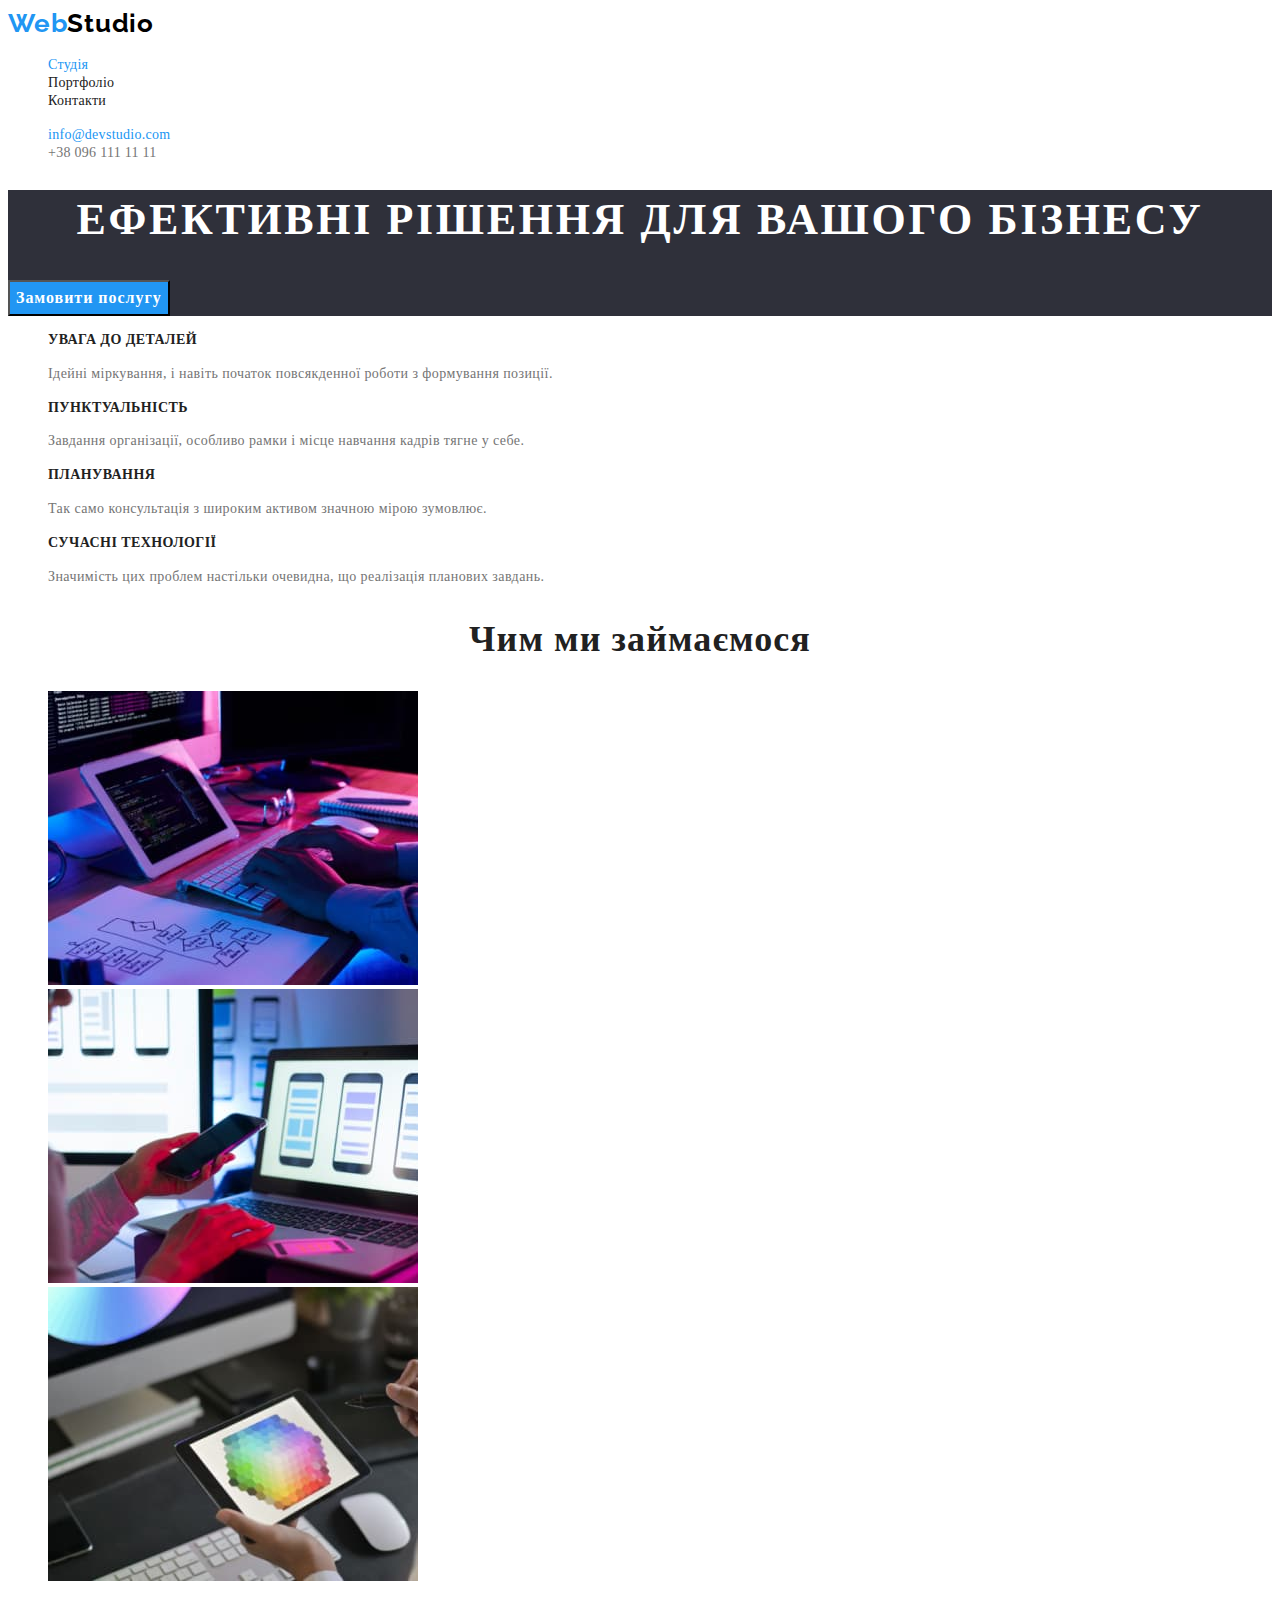
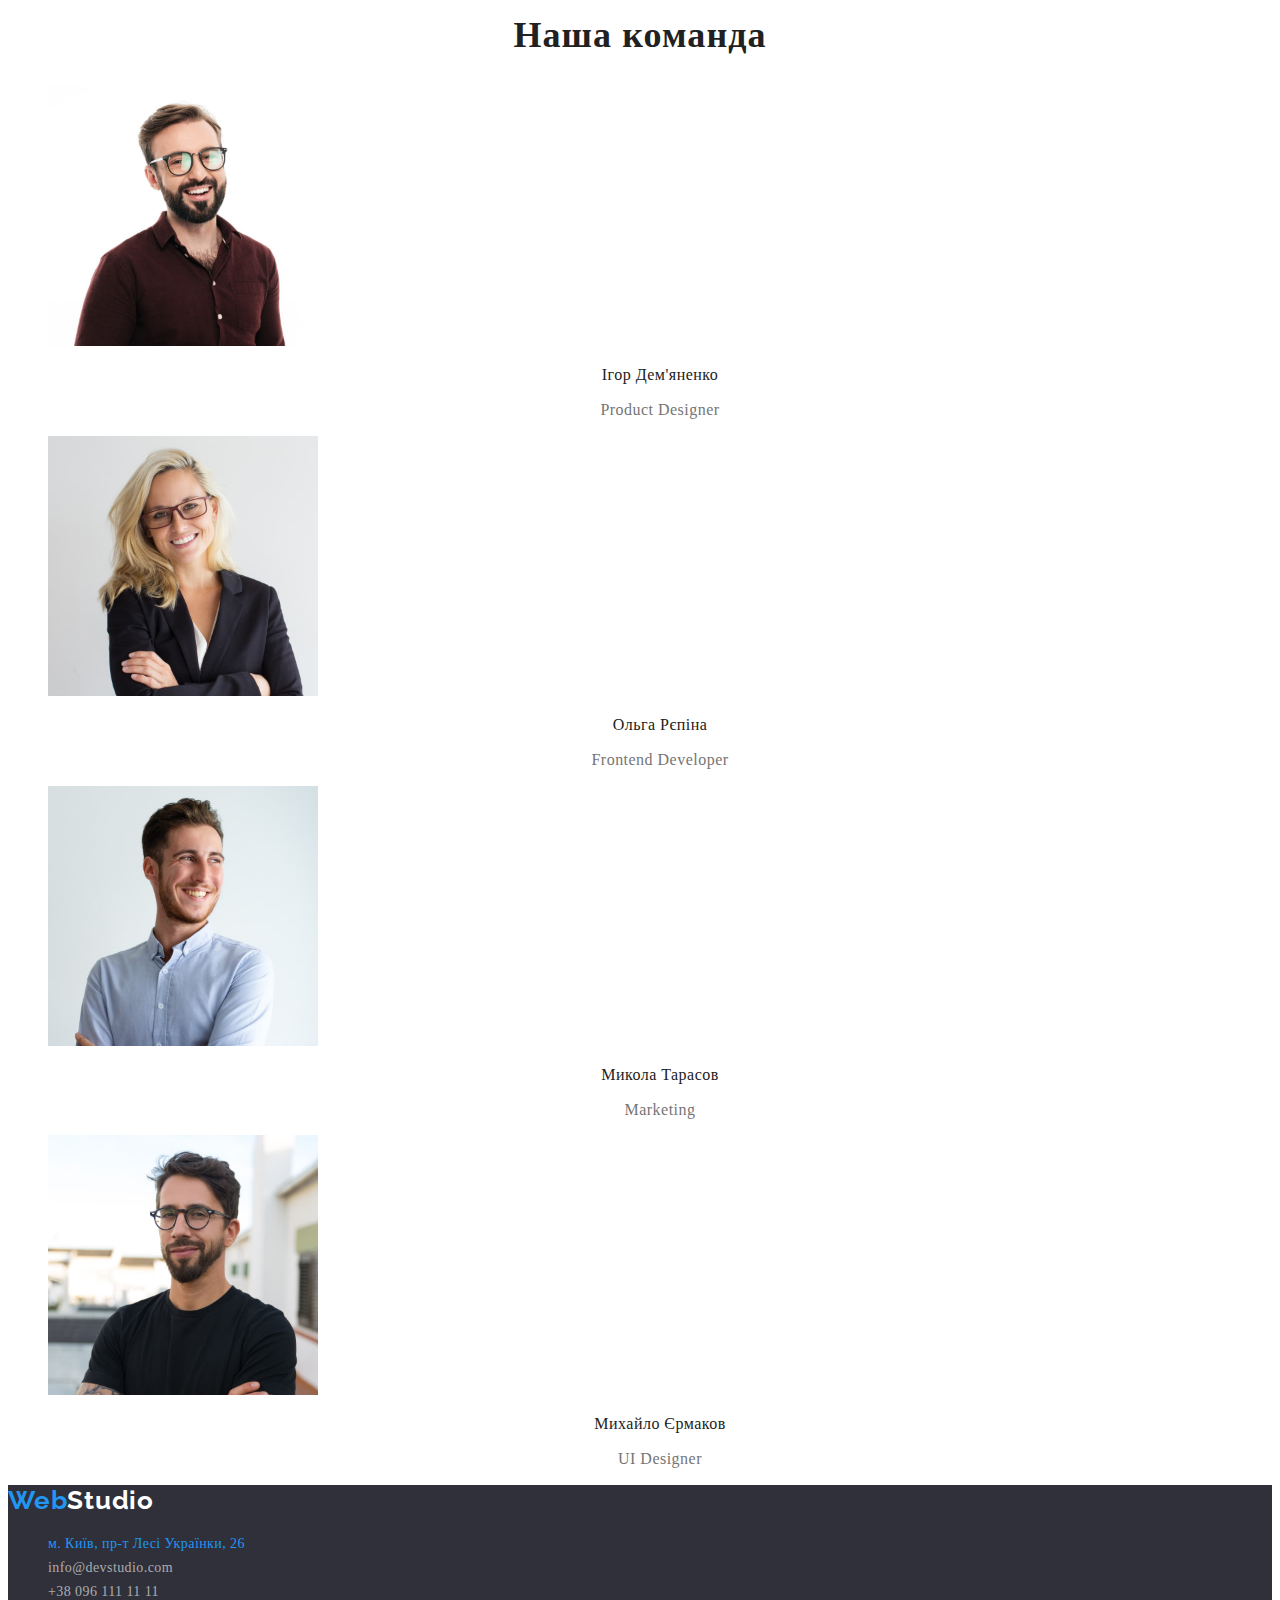
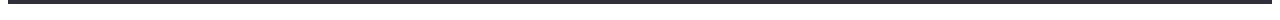
==== commit b3eb4b66: "edited classes, added font weight and other" ====
--- a/index.html
+++ b/index.html
@@ -37,7 +37,7 @@
         <button type="button" class="order-button">Замовити послугу</button>
       </section>
       <section class="second-section">
-        <h2 class="section-title">Наші особливості</h2>
+        <h2 class="visually-hidden">Наші особливості</h2>
         <ul class="list">
           <li>
             <h3 class="info-title">Увага до деталей</h3>
--- a/css/styles.css
+++ b/css/styles.css
@@ -8,8 +8,10 @@
 /* logo */
 .logo {
 color: var(--accent-color);
-font-family: 'Raleway';
+font-family: 'Raleway', sans-serif;
 font-size: 26px;
+font-style: normal;
+font-weight: 700;
 line-height: 1.19;
 letter-spacing: 0.03em;
 text-decoration: none;
@@ -21,11 +23,7 @@
 .studio-word-footer {
     color: var(--alt-color);
 }    
-.body {
-    background-color: #fff;
-    color: var(--title-text-color);
-    font-family: 'Roboto', sans-serif;
-}
+
 /* basic style fixing */
 .list, .site-nav, .contacts-top, .contacts-bottom, .portfolio-button-list {
     list-style: none;
@@ -35,23 +33,25 @@
     text-decoration: none;
 }
 .studio {
-font-family: 'Roboto';
-font-size: 14px;
+
+font-size: 14px;
+font-weight: 500;
 line-height: 1.14;
 letter-spacing: 0.02em;
 color: var(--title-text-color);
 }
 .portfolio {
-font-family: 'Roboto';
-font-size: 14px;
-line-height: 1.14;
-letter-spacing: 0.02em;
-    
+
+font-size: 14px;
+font-weight: 500;
+line-height: 1.14;
+letter-spacing: 0.02em;
 color: var(--title-text-color);
 }
 .contacts {
-font-family: 'Roboto';
-font-size: 14px;
+
+font-size: 14px;
+font-weight: 500;
 line-height: 1.14;
 letter-spacing: 0.02em;
 color: var(--title-text-color);
@@ -69,7 +69,7 @@
 text-decoration: none;
     } 
     .tel-top {
-font-family: 'Roboto';
+font-weight: 500;
 font-size: 14px;
 line-height: 1.14;
 letter-spacing: 0.02em;
@@ -77,7 +77,7 @@
     color: var(--primary-text-color);
     } 
     .mail-top {
-font-family: 'Roboto';
+font-weight: 500;
 font-size: 14px;
 line-height: 1.14;
 letter-spacing: 0.02em;
@@ -97,26 +97,31 @@
    background: var(--alt-dark-color);
 }
 .adress-bottom {
-font-family: 'Roboto';
-font-size: 14px;
-line-height: 1.71;
-letter-spacing: 0.03em;
-color: rgba(255, 255, 255, 1);
+font-style: normal;
+font-weight: 400;
+font-size: 14px;
+line-height: 1.71;
+letter-spacing: 0.03em;
+color: var(--alt-color);
 }
 .mail-bottom {
-font-family: 'Roboto';
+font-style: normal;
+font-weight: 400;
 font-size: 14px;
 line-height: 1.71;
 letter-spacing: 0.03em;
 color: rgba(255, 255, 255, 0.6);
 }
 .tel-bottom {
-font-family: 'Roboto';
+font-style: normal;
+font-weight: 400;
 font-size: 14px;
 line-height: 1.71;
 letter-spacing: 0.03em;
 color: rgba(255, 255, 255, 0.6);
 }
+
+
 .adress-bottom, .mail-bottom:hover,
 .adress-bottom,.mail-bottom:focus {
     color: var(--accent-color);
@@ -129,7 +134,7 @@
   background: var(--alt-dark-color);
 }
 .hero-title {
-font-family: 'Roboto';
+font-weight: 900;
 font-size: 44px;
 line-height: 1.36;
 text-align: center;
@@ -138,9 +143,10 @@
 color: var(--alt-color);
 }
 .order-button {
-font-family: 'Roboto';
+font-family: inherit;
 color: var(--alt-color);
 background: var(--accent-color);
+font-weight: 700;
 font-size: 16px;
 line-height: 1.87;
 align-items: center;
@@ -150,7 +156,7 @@
 
 }
 .info-title {
-font-family: 'Roboto';
+font-weight: 700;
 font-size: 14px;
 line-height: 1.14;
 letter-spacing: 0.03em;
@@ -158,14 +164,14 @@
 color: var(--title-text-color);
 }
 .section-text {
-font-family: 'Roboto';
+font-weight: 400;
 font-size: 14px;
 line-height: 1.71;
 letter-spacing: 0.03em;
 color: var(--primary-text-color);
 }
 .section-title {
-font-family: 'Roboto';
+font-weight: 700;
 font-size: 36px;
 line-height: 1.16;
 text-align: center;
@@ -173,7 +179,7 @@
 color: var(--title-text-color);
 }
 .section-title-team {
-font-family: 'Roboto';
+font-weight: 700;
 font-size: 36px;
 line-height: 1.16;
 text-align: center;
@@ -181,7 +187,7 @@
 color: var(--title-text-color);
 }
 .team {
-font-family: 'Roboto';
+font-weight: 500;
 font-size: 16px;
 line-height: 1.18;
 text-align: center;
@@ -189,7 +195,7 @@
 color: var(--title-text-color);
 }
 .proffesion {
-font-family: 'Roboto';
+font-weight: 400;
 font-size: 16px;
 line-height: 1.18;
 text-align: center;
@@ -206,7 +212,8 @@
 color: var(--accent-color);
 }
 .button {
-font-family: 'Roboto';
+font-family: inherit;
+font-weight: 500;
 font-size: 16px;
 line-height: 1.62;
 text-align: center;
@@ -214,21 +221,41 @@
 color: var(--title-text-color);
 cursor: pointer;
 }
+.button:hover,
+.button:focus {
+    background-color: var(--accent-color);
+    color: var(--alt-color);
+}
 .project-name {
-font-family: 'Roboto';
 font-weight: 700;
 font-size: 18px;
 line-height: 2;
 letter-spacing: 0.06em;
 color: var(--title-text-color);
 }
-.project-info {
-font-family: 'Roboto';
+.project-type {
+font-weight: 400;
 font-size: 16px;
 line-height: 1,8;
 letter-spacing: 0.03em;
 color: var(--primary-text-color);
 }
+.body {
+    font-family: 'Roboto', sans-serif;
+    background-color: #fff;
+    color: var(--title-text-color);}
+.visually-hidden {
+    position: absolute;
+    white-space: nowrap;
+    width: 1px;
+    height: 1px;
+    overflow: hidden;
+    border: 0;
+    padding: 0;
+    clip: rect(0 0 0 0);
+    clip-path: inset(50%);
+    margin: -1px;
+}
 
    
 
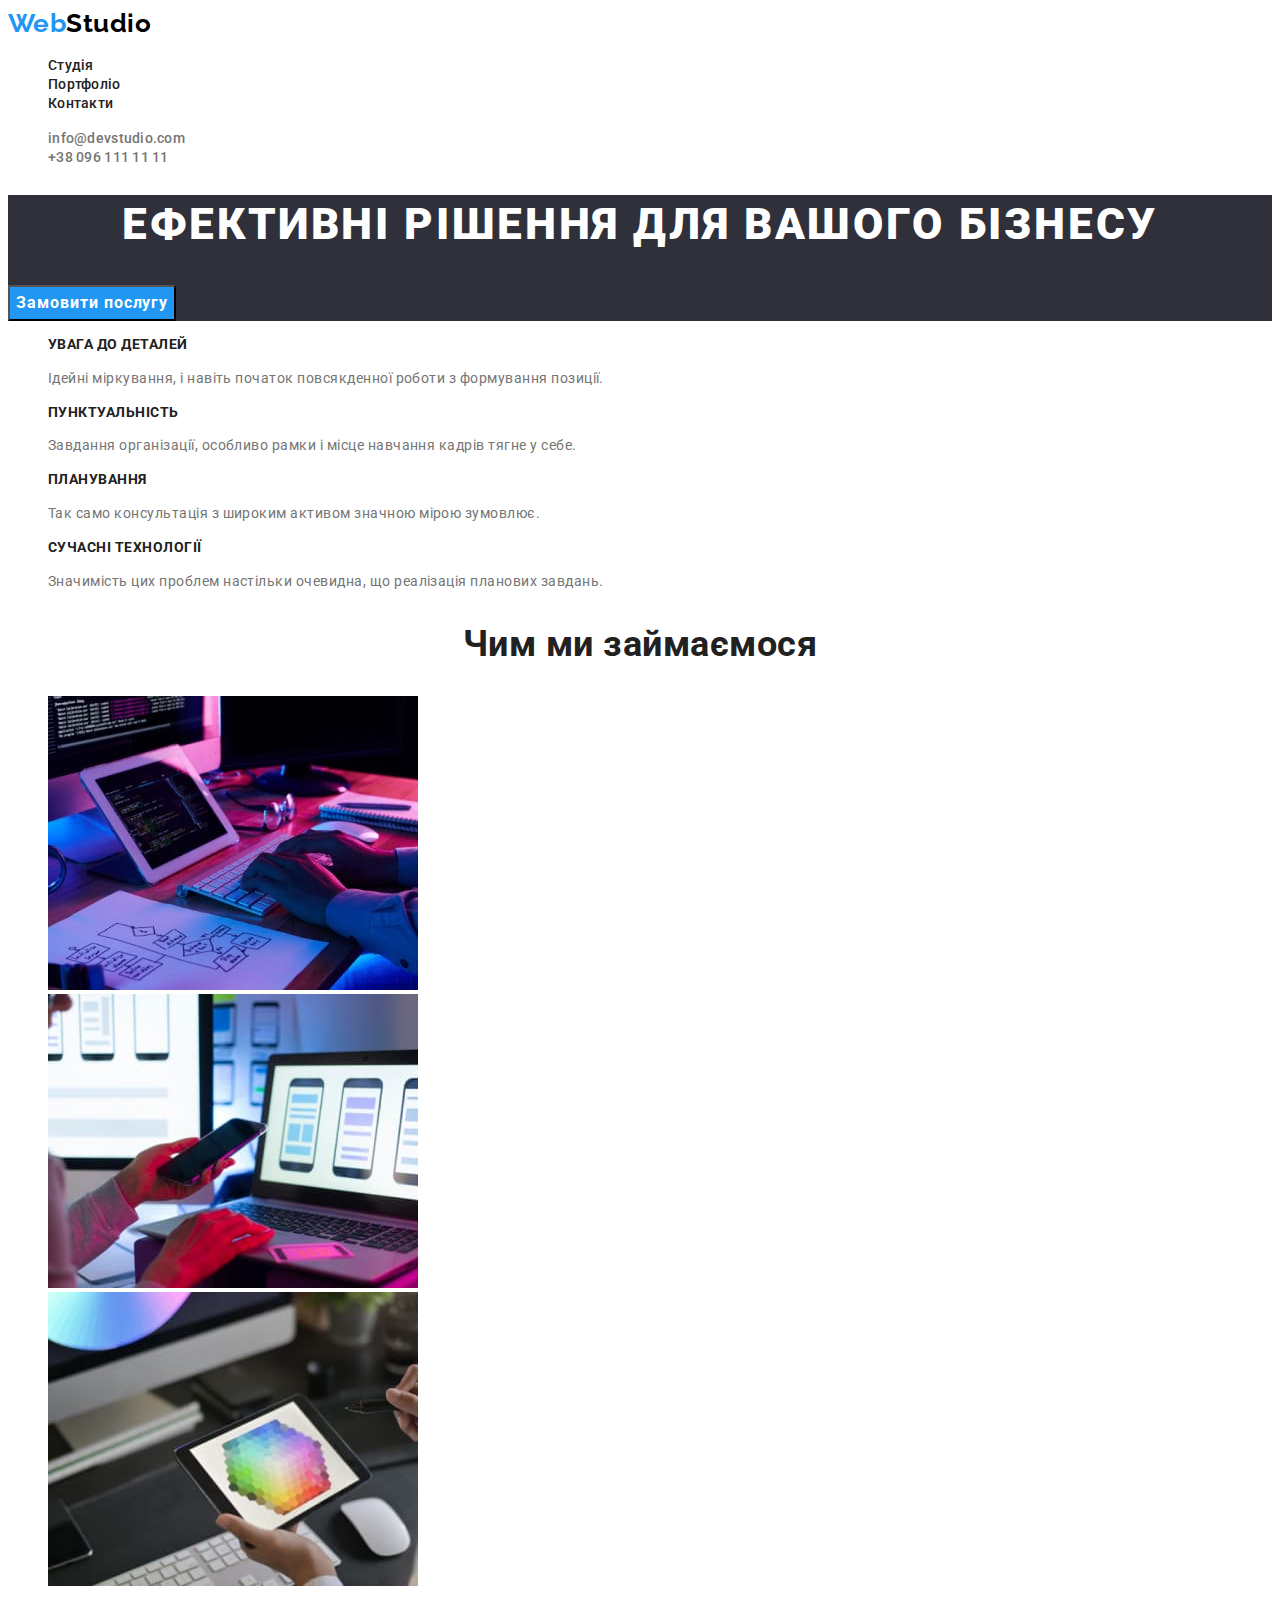
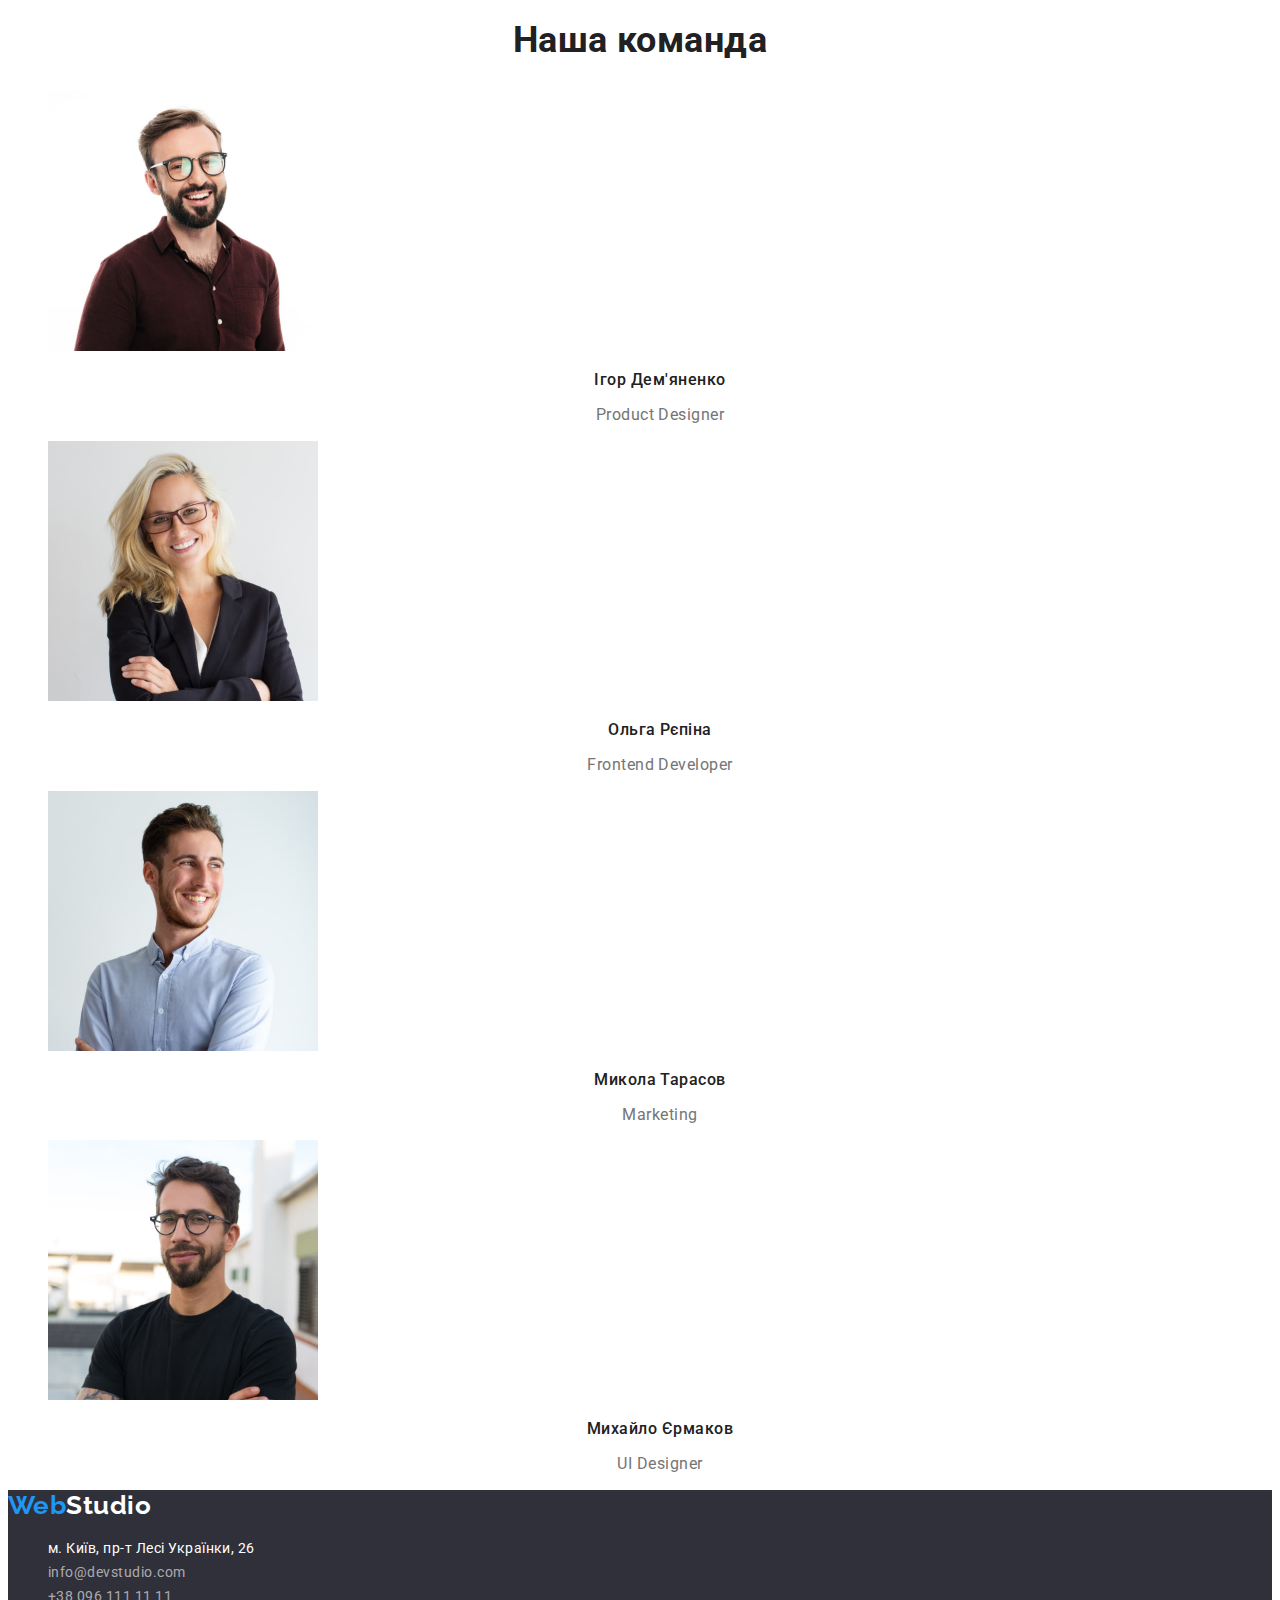
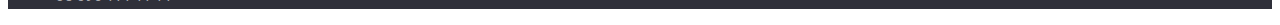
==== commit 0d7ec18f: "fix some issues" ====
--- a/index.html
+++ b/index.html
@@ -18,10 +18,10 @@
       <nav>
         <a href="/" class="logo">Web<span class="studio-word">Studio</span></a>
 
-        <ul class="site-nav">
-          <li><a href="" class="studio">Студія</a></li>
-          <li><a href="./portfolio.html" class="portfolio">Портфоліо</a></li>
-          <li><a href="" class="contacts">Контакти</a></li>
+        <ul class="site-nav-link current">
+          <li><a href="" class="studio page">Студія</a></li>
+          <li><a href="./portfolio.html" class="portfolio page">Портфоліо</a></li>
+          <li><a href="" class="contacts page">Контакти</a></li>
         </ul>
       </nav>
       <ul class="contacts-top">
@@ -73,15 +73,15 @@
           <li><img src="./images/img3.jpg" alt="веб-дизайн" width="370" /></li>
         </ul>
       </section>
-      <section class="section">
+      <section class="section-grey">
         <h2 class="section-title-team">Наша команда</h2>
         <ul class="list">
-          <li>
+          <li class="team-place">
             <img src="./images/image1.jpg" alt="фото-продакт-дизайнера" width="270" height="260" />
             <h3 class="team">Ігор Дем'яненко</h3>
             <p lang="en" class="proffesion">Product Designer</p>
           </li>
-          <li>
+          <li class="team-place">
             <img
               src="./images/image2.jpg"
               alt="фото-фронт-енд-розробника"
@@ -91,12 +91,12 @@
             <h3 class="team">Ольга Рєпіна</h3>
             <p lang="en" class="proffesion">Frontend Developer</p>
           </li>
-          <li>
+          <li class="team-place">
             <img src="./images/image3.jpg" alt="фото-маркетолога" width="270" height="260" />
             <h3 class="team">Микола Тарасов</h3>
             <p lang="en" class="proffesion">Marketing</p>
           </li>
-          <li>
+          <li class="team-place">
             <img src="./images/image4.jpg" alt="фото-юай-розробника" width="270" height="260" />
             <h3 class="team">Михайло Єрмаков</h3>
             <p lang="en" class="proffesion">UI Designer</p>
--- a/css/styles.css
+++ b/css/styles.css
@@ -4,6 +4,14 @@
     --accent-color: #2196F3;
     --alt-color: #ffffff;
     --alt-dark-color: #2F303A;
+    --alt-black-color: #000000;
+    --section-grey-color rgba(245, 244, 250, 1);
+}
+body {
+    font-family: 'Roboto', sans-serif;
+    background-color: var(--alt-color);
+    color: var(--title-text-color);
+    letter-spacing: 0.03em;
 }
 /* logo */
 .logo {
@@ -13,25 +21,29 @@
 font-style: normal;
 font-weight: 700;
 line-height: 1.19;
-letter-spacing: 0.03em;
 text-decoration: none;
 }
 /* second part of the logo */
 .studio-word {
-    color: #000000;
+    color: var(--alt-black-color);
     }
 .studio-word-footer {
     color: var(--alt-color);
 }    
 
 /* basic style fixing */
-.list, .site-nav, .contacts-top, .contacts-bottom, .portfolio-button-list {
+.list, .current, .contacts-top, .contacts-bottom, .portfolio-button-list {
     list-style: none;
 }
 /* hover prop */
-.studio, .portfolio, .contacts {
-    text-decoration: none;
-}
+
+.current a {
+text-decoration: none;
+}
+.site-nav .link.current {
+    color: var(--accent-color);
+}
+
 .studio {
 
 font-size: 14px;
@@ -56,15 +68,21 @@
 letter-spacing: 0.02em;
 color: var(--title-text-color);
 }
-.studio, .contacts:hover,
-.studio, .contacts:focus {
-color: var(--accent-color);
-}
-.portfolio:hover, 
+.studio:hover,
+.studio:focus {
+    color: var(--accent-color);
+}
+.portfolio:hover,
 .portfolio:focus {
-color: var(--accent-color);
-}
- /* contacts hover prop */
+ color: var(--accent-color);
+}
+ .contacts:hover,
+ .contacts:focus {
+     color: var(--accent-color);
+    } 
+
+    
+/* contacts hover prop */
 .mail-top, .tel-top, .mail-bottom, .tel-bottom, .adress-bottom {
 text-decoration: none;
     } 
@@ -84,10 +102,16 @@
     
         color: var(--primary-text-color);
     }
-.mail-top, .tel-top:hover,
-.mail-top, .tel-top:focus {
-    color: var(--accent-color);
-}
+.mail-top:hover,
+.mail-top:focus {
+    color: var(--accent-color);
+}
+.tel-top:hover,
+.tel-top:focus {
+    color: var(--accent-color);
+}
+
+
 /* text for p */
 .proffesion, .section-text, .project-info {
     color: var(--primary-text-color);
@@ -101,7 +125,6 @@
 font-weight: 400;
 font-size: 14px;
 line-height: 1.71;
-letter-spacing: 0.03em;
 color: var(--alt-color);
 }
 .mail-bottom {
@@ -109,7 +132,6 @@
 font-weight: 400;
 font-size: 14px;
 line-height: 1.71;
-letter-spacing: 0.03em;
 color: rgba(255, 255, 255, 0.6);
 }
 .tel-bottom {
@@ -117,13 +139,12 @@
 font-weight: 400;
 font-size: 14px;
 line-height: 1.71;
-letter-spacing: 0.03em;
 color: rgba(255, 255, 255, 0.6);
 }
 
 
-.adress-bottom, .mail-bottom:hover,
-.adress-bottom,.mail-bottom:focus {
+ .mail-bottom:hover,
+ .mail-bottom:focus {
     color: var(--accent-color);
 }
 .tel-bottom:hover,
@@ -153,13 +174,16 @@
 text-align: center;
 letter-spacing: 0.06em;
 cursor: pointer;
-
-}
+}
+.order-button:hover,
+.order-button:focus {
+    background-color: #188CE8;
+}
+
 .info-title {
 font-weight: 700;
 font-size: 14px;
 line-height: 1.14;
-letter-spacing: 0.03em;
 text-transform: uppercase;
 color: var(--title-text-color);
 }
@@ -167,7 +191,6 @@
 font-weight: 400;
 font-size: 14px;
 line-height: 1.71;
-letter-spacing: 0.03em;
 color: var(--primary-text-color);
 }
 .section-title {
@@ -175,7 +198,6 @@
 font-size: 36px;
 line-height: 1.16;
 text-align: center;
-letter-spacing: 0.03em;
 color: var(--title-text-color);
 }
 .section-title-team {
@@ -183,7 +205,6 @@
 font-size: 36px;
 line-height: 1.16;
 text-align: center;
-letter-spacing: 0.03em;
 color: var(--title-text-color);
 }
 .team {
@@ -191,7 +212,6 @@
 font-size: 16px;
 line-height: 1.18;
 text-align: center;
-letter-spacing: 0.03em;
 color: var(--title-text-color);
 }
 .proffesion {
@@ -199,7 +219,6 @@
 font-size: 16px;
 line-height: 1.18;
 text-align: center;
-letter-spacing: 0.03em;
 color: var(--primary-text-color);
 }
 /* filter button list */
@@ -217,7 +236,6 @@
 font-size: 16px;
 line-height: 1.62;
 text-align: center;
-letter-spacing: 0.03em;
 color: var(--title-text-color);
 cursor: pointer;
 }
@@ -237,13 +255,9 @@
 font-weight: 400;
 font-size: 16px;
 line-height: 1,8;
-letter-spacing: 0.03em;
 color: var(--primary-text-color);
 }
-.body {
-    font-family: 'Roboto', sans-serif;
-    background-color: #fff;
-    color: var(--title-text-color);}
+
 .visually-hidden {
     position: absolute;
     white-space: nowrap;
@@ -257,8 +271,14 @@
     margin: -1px;
 }
 
-   
-
-
-
-
+
+ .team-place {
+
+    background-color: var(--alt-color);
+}
+.section-grey {
+    background-color: var(--section-grey-color);
+}
+
+
+
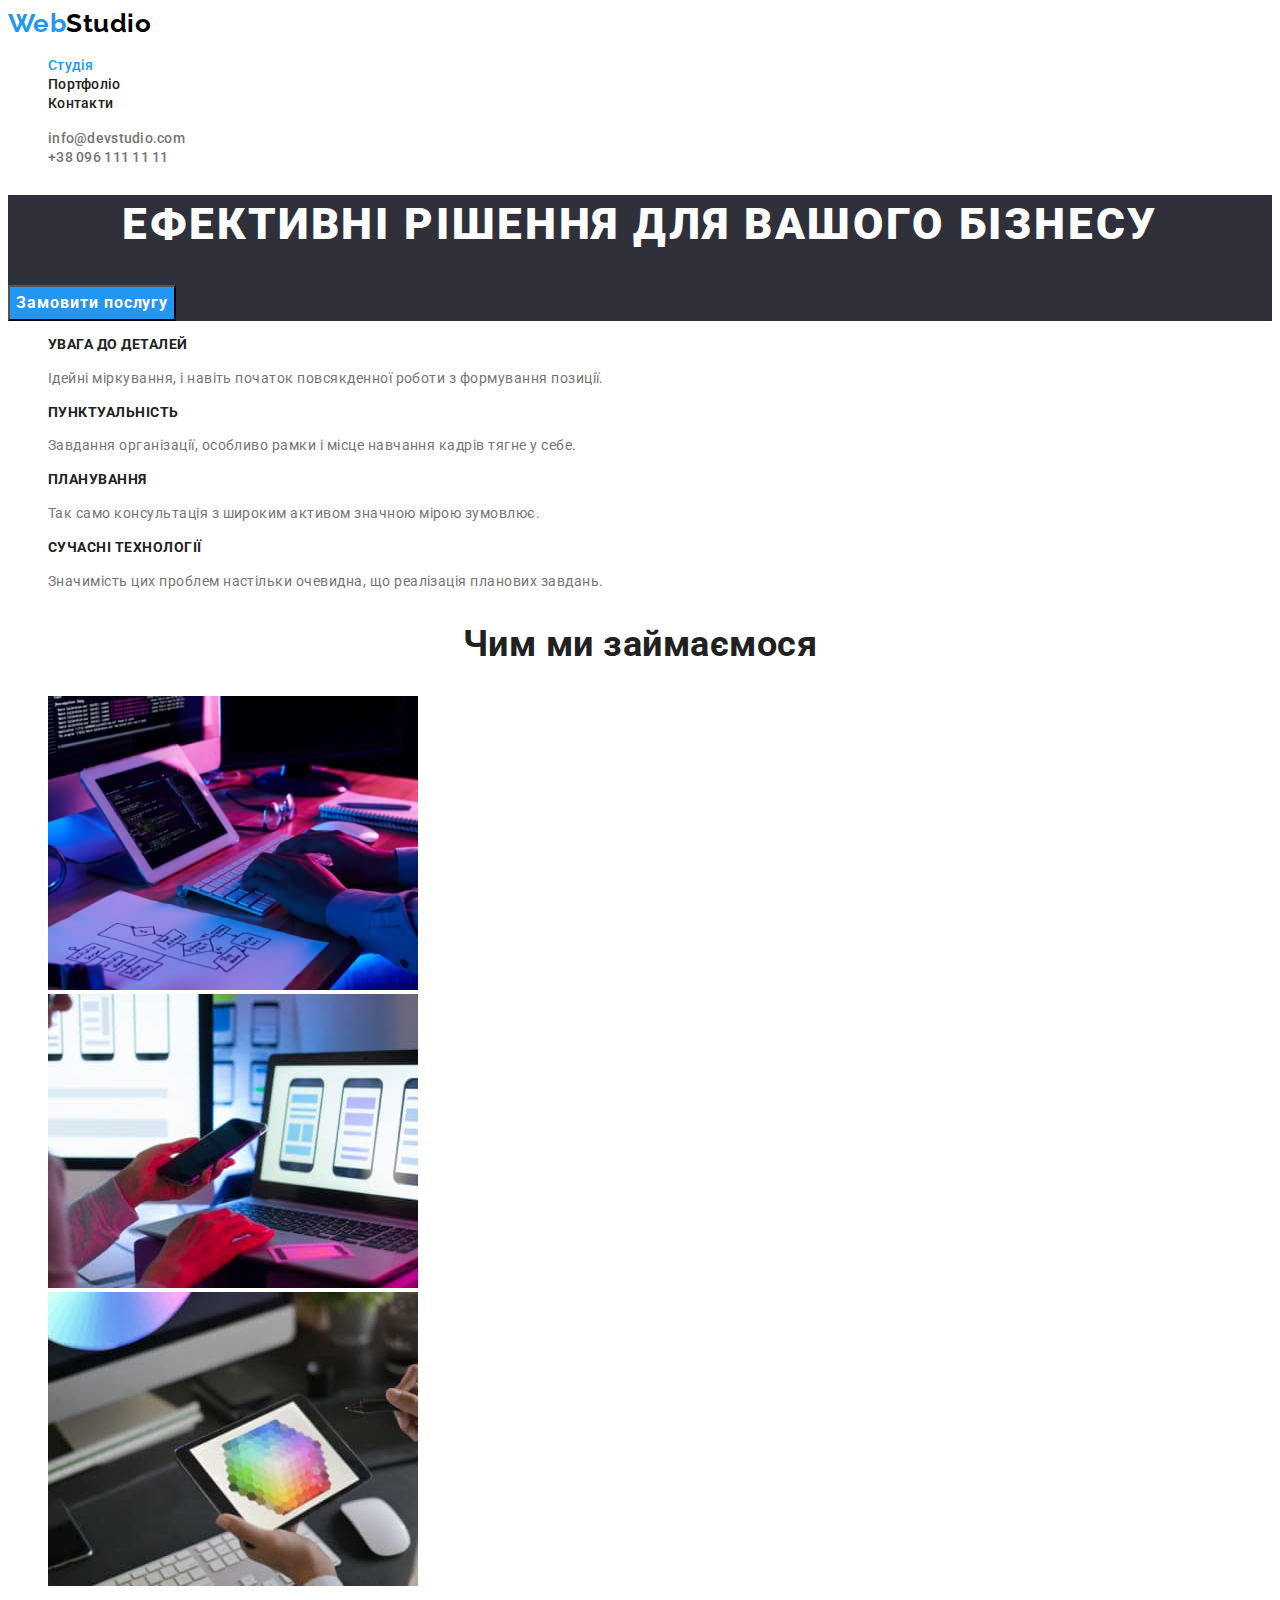
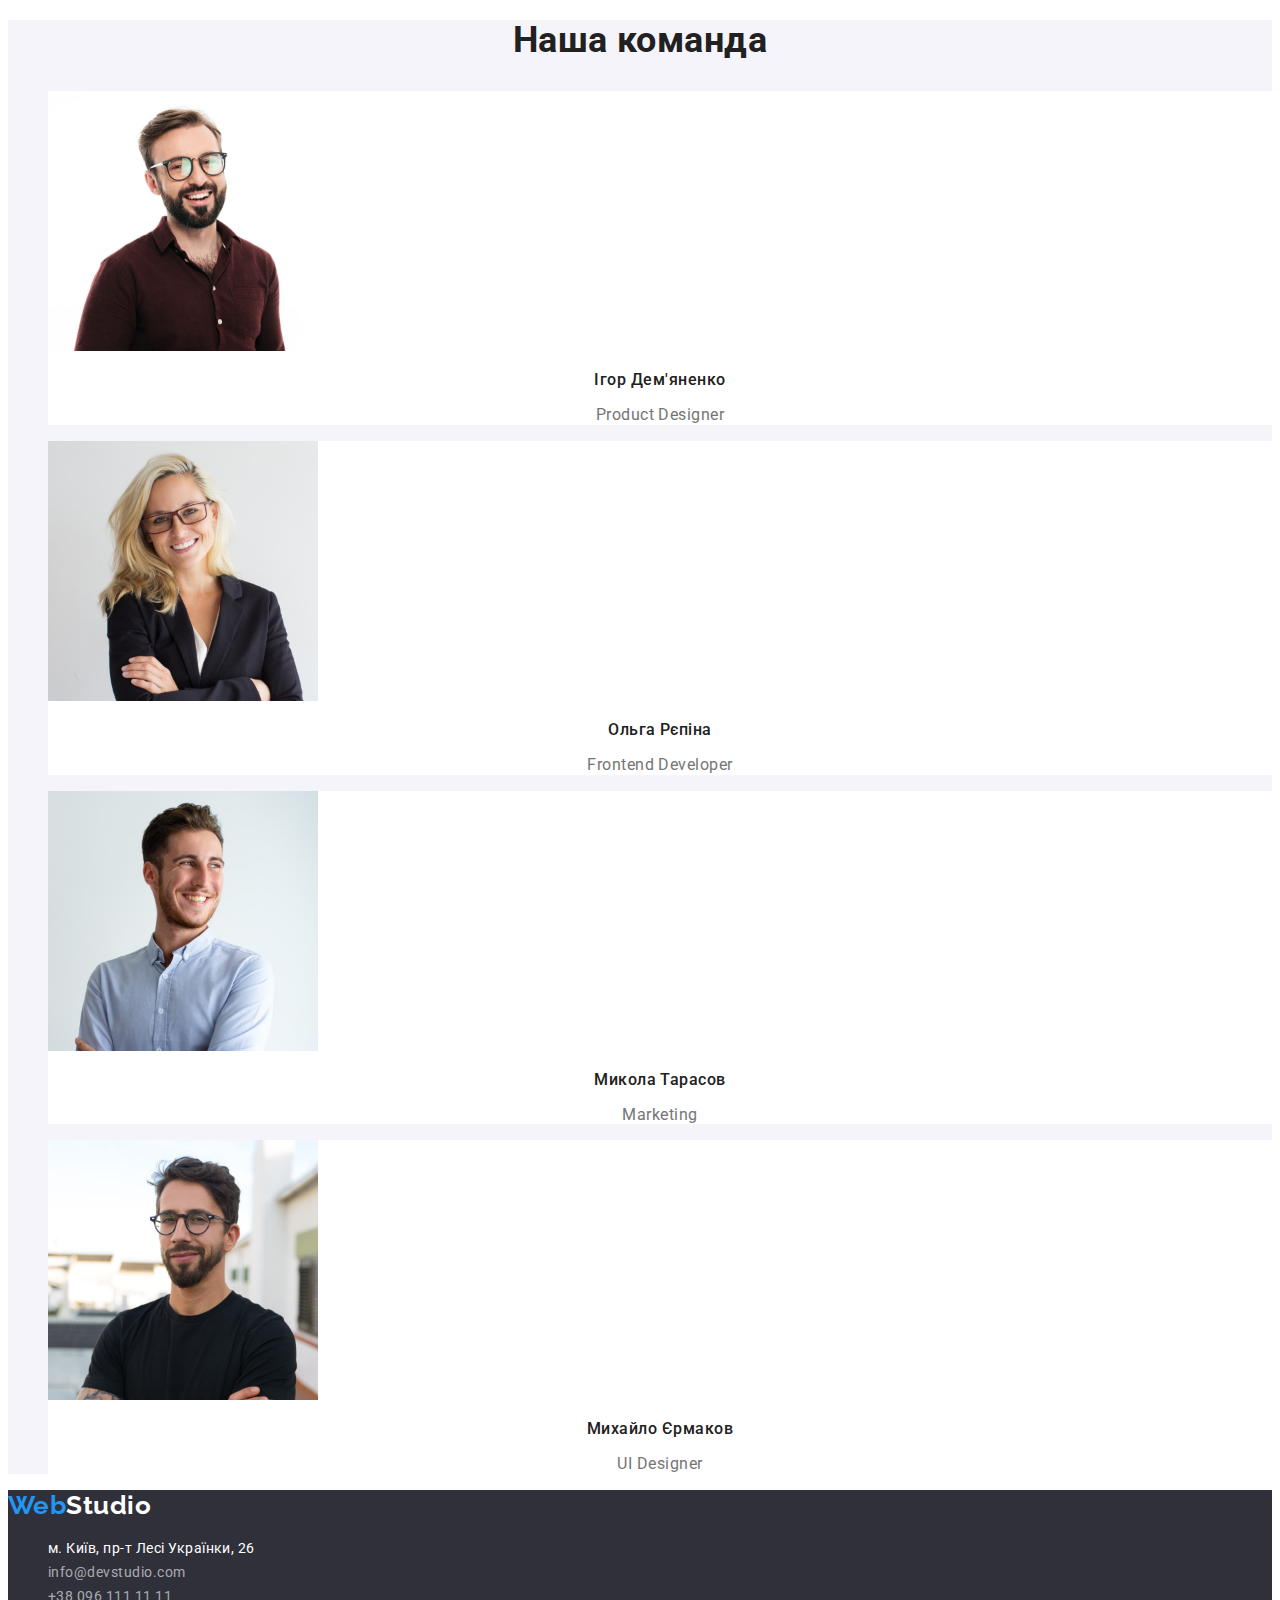
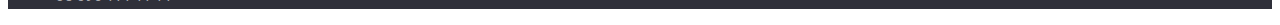
==== commit 943dc36e: "fixed list classes snd other" ====
--- a/index.html
+++ b/index.html
@@ -18,13 +18,13 @@
       <nav>
         <a href="/" class="logo">Web<span class="studio-word">Studio</span></a>
 
-        <ul class="site-nav-link current">
-          <li><a href="" class="studio page">Студія</a></li>
-          <li><a href="./portfolio.html" class="portfolio page">Портфоліо</a></li>
-          <li><a href="" class="contacts page">Контакти</a></li>
+        <ul class="site-nav list">
+          <li><a href="" class="studio current">Студія</a></li>
+          <li><a href="./portfolio.html" class="portfolio">Портфоліо</a></li>
+          <li><a href="" class="contacts">Контакти</a></li>
         </ul>
       </nav>
-      <ul class="contacts-top">
+      <ul class="contacts-top list">
         <li>
           <a href="mailto:info@devstudio.com" class="mail-top">info@devstudio.com </a>
         </li>
@@ -38,7 +38,7 @@
       </section>
       <section class="second-section">
         <h2 class="visually-hidden">Наші особливості</h2>
-        <ul class="list">
+        <ul class="about list">
           <li>
             <h3 class="info-title">Увага до деталей</h3>
             <p class="section-text">
@@ -67,7 +67,7 @@
       </section>
       <section class="section">
         <h2 class="section-title">Чим ми займаємося</h2>
-        <ul class="list">
+        <ul class="service list">
           <li><img src="./images/img1.jpg" alt="веб-розробка" width="370" /></li>
           <li><img src="./images/img2.jpg" alt="мобільна-розробка" width="370" /></li>
           <li><img src="./images/img3.jpg" alt="веб-дизайн" width="370" /></li>
@@ -75,7 +75,7 @@
       </section>
       <section class="section-grey">
         <h2 class="section-title-team">Наша команда</h2>
-        <ul class="list">
+        <ul class="our-team list">
           <li class="team-place">
             <img src="./images/image1.jpg" alt="фото-продакт-дизайнера" width="270" height="260" />
             <h3 class="team">Ігор Дем'яненко</h3>
@@ -109,7 +109,7 @@
       <a href="/" class="logo">Web<span class="studio-word-footer">Studio</span></a>
 
       <address>
-        <ul class="contacts-bottom">
+        <ul class="contacts-bottom list">
           <li>
             <a
               href="https://goo.gl/maps/CPtrU1FHBa2aNyZL9"
--- a/css/styles.css
+++ b/css/styles.css
@@ -5,13 +5,19 @@
     --alt-color: #ffffff;
     --alt-dark-color: #2F303A;
     --alt-black-color: #000000;
-    --section-grey-color rgba(245, 244, 250, 1);
+    --section-grey-color: rgba(245, 244, 250, 1);
 }
 body {
     font-family: 'Roboto', sans-serif;
     background-color: var(--alt-color);
     color: var(--title-text-color);
     letter-spacing: 0.03em;
+}
+.current.studio {
+    color: var(--accent-color);
+}
+.current.portfolio {
+    color: var(--accent-color);
 }
 /* logo */
 .logo {
@@ -32,17 +38,16 @@
 }    
 
 /* basic style fixing */
-.list, .current, .contacts-top, .contacts-bottom, .portfolio-button-list {
+.list {
     list-style: none;
 }
 /* hover prop */
 
-.current a {
+.list a {
 text-decoration: none;
 }
-.site-nav .link.current {
-    color: var(--accent-color);
-}
+
+
 
 .studio {
 
